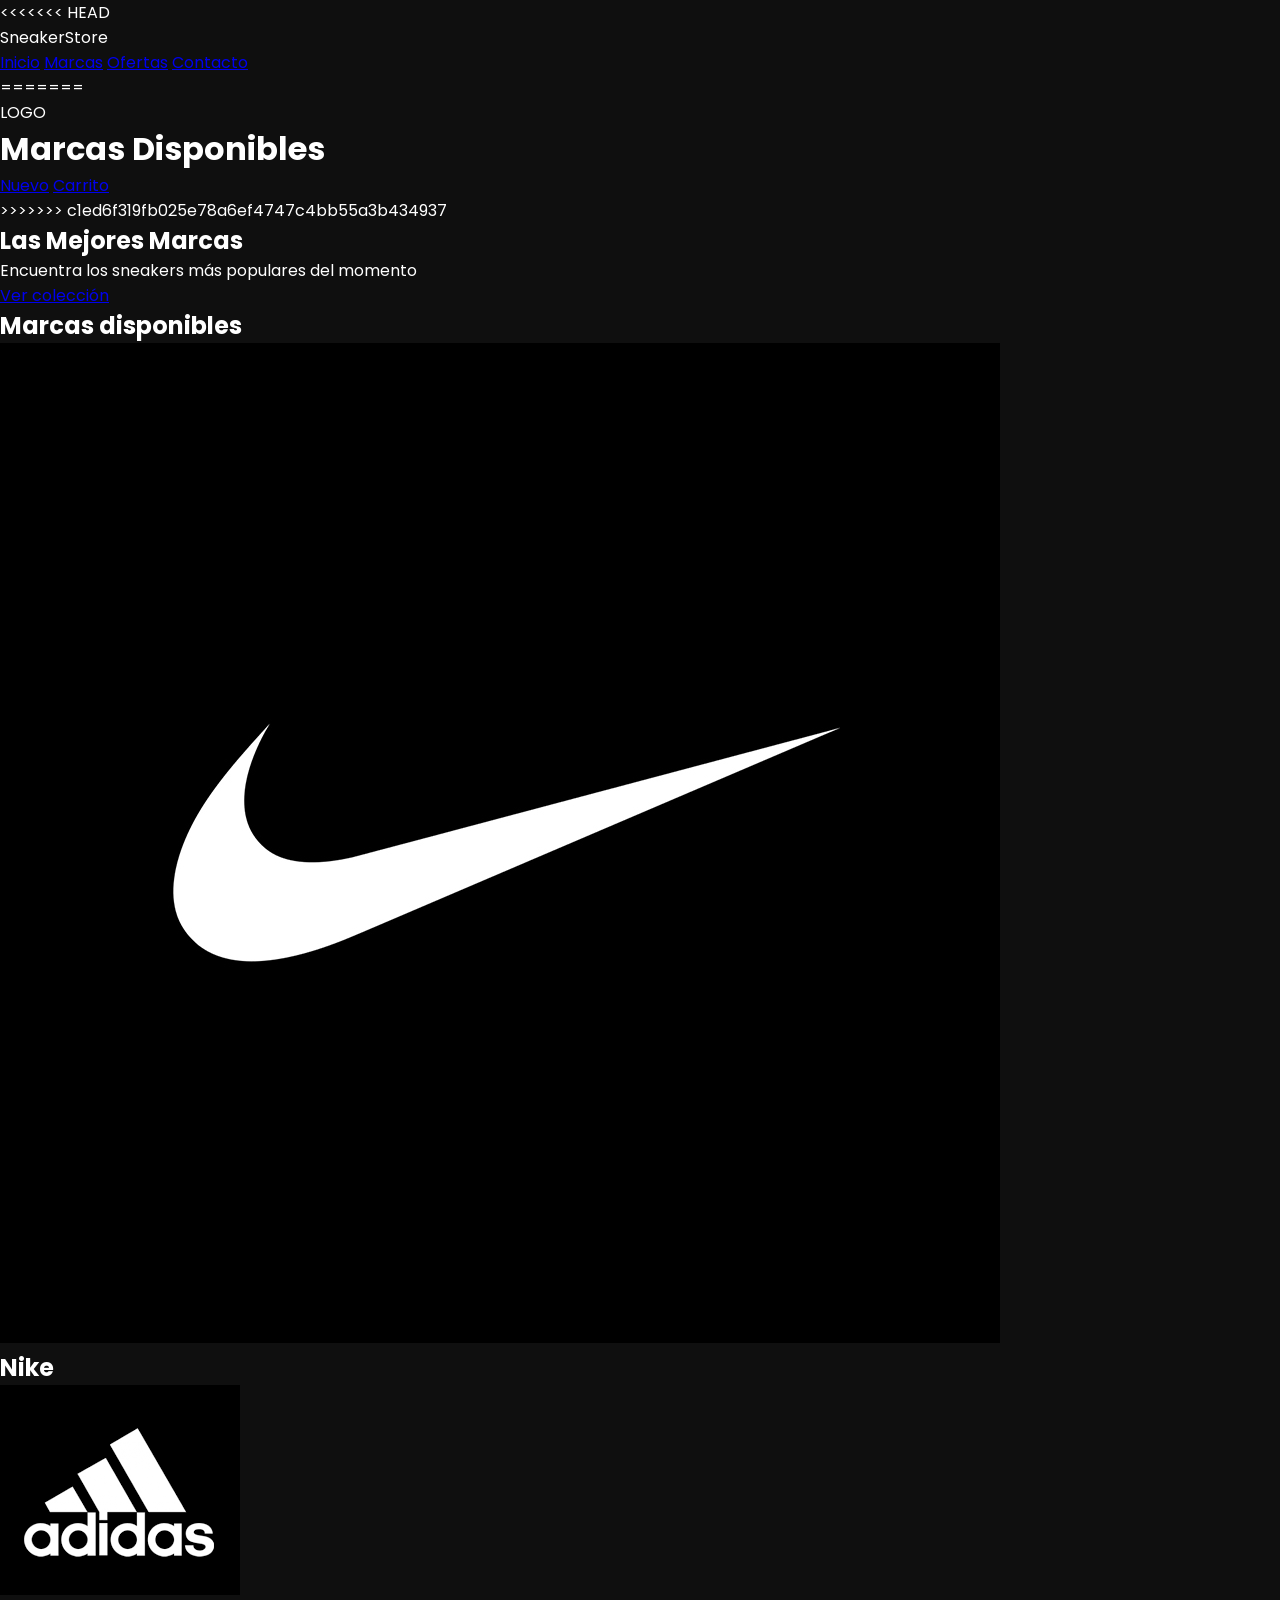
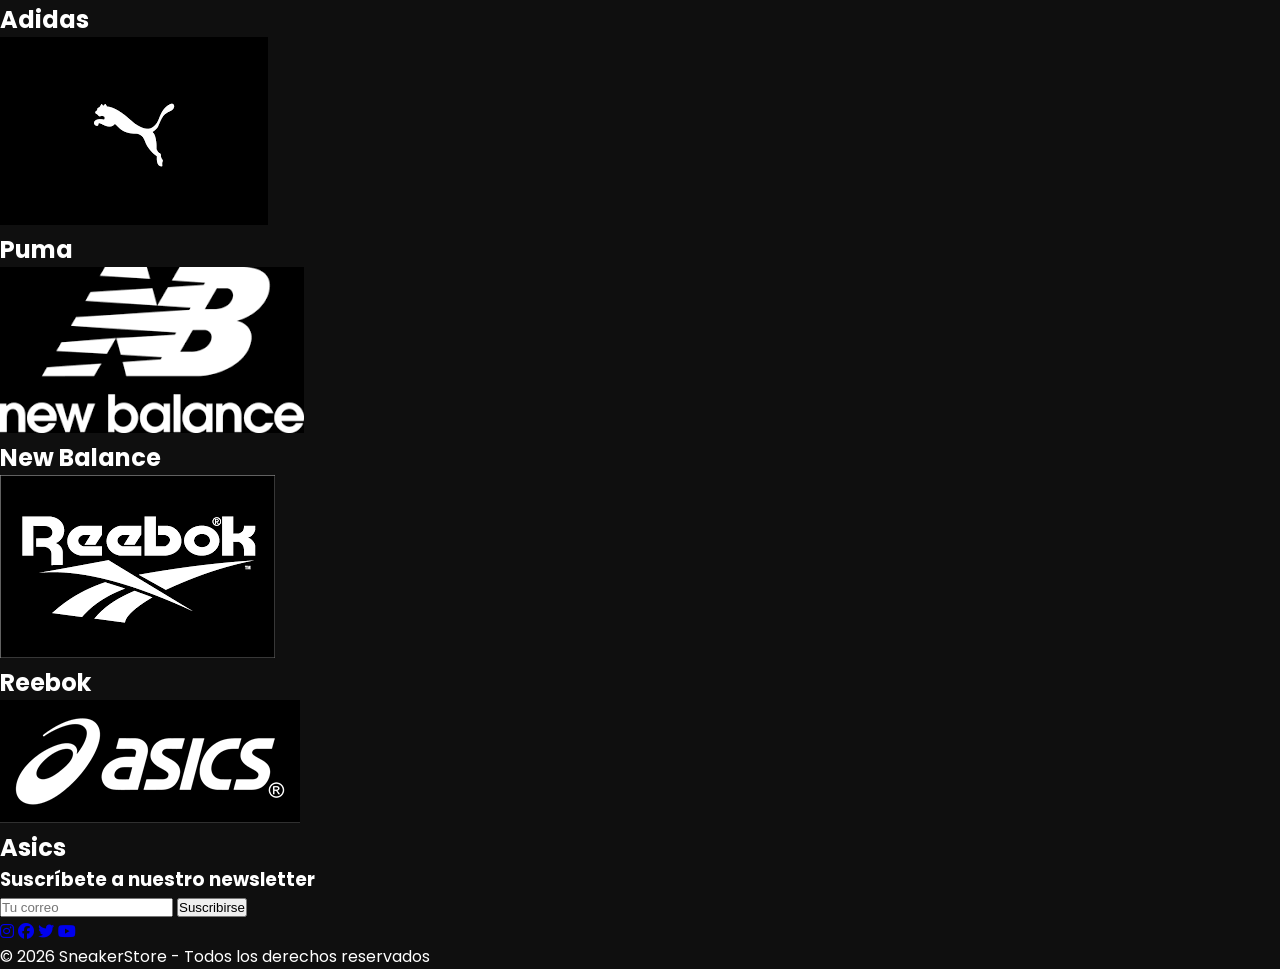
==== index.html @ 87a825e9 "feat: formulario agregado" ====
<!DOCTYPE html>
<html lang="es">
<head>
<meta charset="UTF-8">
<meta name="viewport" content="width=device-width, initial-scale=1.0">
<title>Tienda Sneakers</title>

<link href="https://fonts.googleapis.com/css2?family=Poppins:wght@300;500;700&display=swap" rel="stylesheet">

<!-- ICONOS -->
<link rel="stylesheet" href="https://cdnjs.cloudflare.com/ajax/libs/font-awesome/6.5.0/css/all.min.css">

<style>

*{
margin:0;
padding:0;
box-sizing:border-box;
}

body{
font-family:'Poppins',sans-serif;
background:#0f0f0f;
color:white;
}
<<<<<<< HEAD

/* NAVBAR */

header{
display:flex;
justify-content:space-between;
align-items:center;
padding:20px 50px;
background:#111;
border-bottom:1px solid #222;
=======
nav a{
    color:white;
    margin-left:15px;
    text-decoration:none;
}
header {
    text-align: center;
    padding: 2rem;
    background: #1a1a1a;
>>>>>>> c1ed6f319fb025e78a6ef4747c4bb55a3b434937
}

.logo{
font-size:24px;
font-weight:700;
color:#00c853;
}

nav a{
margin-left:30px;
text-decoration:none;
color:white;
font-weight:500;
transition:.3s;
}

nav a:hover{
color:#00c853;
}

/* HERO */

.hero{
height:400px;
display:flex;
flex-direction:column;
justify-content:center;
align-items:center;
text-align:center;
background:linear-gradient(rgba(0,0,0,.6),rgba(0,0,0,.6)),
url("img/banner.jpg");
background-size:cover;
background-position:center;
}

.hero h1{
font-size:48px;
margin-bottom:10px;
}

.hero p{
font-size:18px;
opacity:.8;
}

.btn{
margin-top:20px;
padding:12px 25px;
background:#00c853;
border:none;
border-radius:5px;
color:white;
font-weight:500;
cursor:pointer;
transition:.3s;
text-decoration:none;
}

.btn:hover{
background:#00a844;
}

<<<<<<< HEAD
/* TITULOS */

.section-title{
text-align:center;
margin:50px 0 20px 0;
font-size:30px;
}

/* SCROLL MARCAS */

.scroll-container{
overflow-x:auto;
white-space:nowrap;
padding:30px;
scroll-behavior:smooth;
}

.scroll-container::-webkit-scrollbar{
height:8px;
}

.scroll-container::-webkit-scrollbar-thumb{
background:#00c853;
border-radius:10px;
}

/* CARDS */

.marca-card{
display:inline-block;
background:#1a1a1a;
margin-right:20px;
border-radius:10px;
width:240px;
transition:.3s;
cursor:pointer;
}

.marca-card img{
width:100%;
height:160px;
object-fit:cover;
border-radius:10px 10px 0 0;
}

.marca-card h2{
padding:15px;
text-align:center;
}

.marca-card:hover{
transform:translateY(-5px);
box-shadow:0 10px 20px rgba(0,0,0,.6);
}

/* FOOTER */

footer{
margin-top:50px;
background:#111;
padding:40px 20px;
text-align:center;
}

/* NEWSLETTER */

.newsletter{
margin-bottom:25px;
}

.newsletter h3{
margin-bottom:10px;
}

.newsletter input{
padding:10px;
border:none;
border-radius:5px;
width:220px;
margin-right:10px;
}

.newsletter button{
padding:10px 15px;
border:none;
border-radius:5px;
background:#00c853;
color:white;
cursor:pointer;
}

/* REDES */

.redes{
margin-top:20px;
}

.redes a{
color:white;
margin:0 12px;
font-size:22px;
transition:.3s;
}

.redes a:hover{
color:#00c853;
}

/* COPYRIGHT */

.copy{
margin-top:20px;
font-size:14px;
color:#aaa;
}

=======
>>>>>>> c1ed6f319fb025e78a6ef4747c4bb55a3b434937
</style>
</head>

<body>

<<<<<<< HEAD
<header>

<div class="logo">SneakerStore</div>

<nav>
<a href="#">Inicio</a>
<a href="#">Marcas</a>
<a href="#">Ofertas</a>
<a href="#">Contacto</a>
</nav>

=======
<header class="menu">
    <div class="logo">LOGO</div>
    <h1>Marcas Disponibles</h1>

    <nav class="nav">
        <a href="bradley.html">Nuevo</a>
        <a href="carrito.html">Carrito</a>
    </nav>
>>>>>>> c1ed6f319fb025e78a6ef4747c4bb55a3b434937
</header>


<section class="hero">

<h1>Las Mejores Marcas</h1>
<p>Encuentra los sneakers más populares del momento</p>

<a href="bradley.html" class="btn">Ver colección</a>

</section>


<h2 class="section-title">Marcas disponibles</h2>

<section class="scroll-container">

<div class="marca-card">
<img src="img/nike.png">
<h2>Nike</h2>
</div>

<div class="marca-card">
<img src="img/adidas.png">
<h2>Adidas</h2>
</div>

<div class="marca-card">
<img src="img/puma.png">
<h2>Puma</h2>
</div>

<div class="marca-card">
<img src="img/newbalance.png">
<h2>New Balance</h2>
</div>

<div class="marca-card">
<img src="img/reebok.png">
<h2>Reebok</h2>
</div>

<div class="marca-card">
<img src="img/asics.png">
<h2>Asics</h2>
</div>

</section>


<footer>

<div class="newsletter">

<h3>Suscríbete a nuestro newsletter</h3>

<input type="email" placeholder="Tu correo">
<button>Suscribirse</button>

</div>

<div class="redes">

<a href="#"><i class="fab fa-instagram"></i></a>
<a href="#"><i class="fab fa-facebook"></i></a>
<a href="#"><i class="fab fa-twitter"></i></a>
<a href="#"><i class="fab fa-youtube"></i></a>

</div>

<p class="copy">
© 2026 SneakerStore - Todos los derechos reservados
</p>

</footer>

</body>
</html>
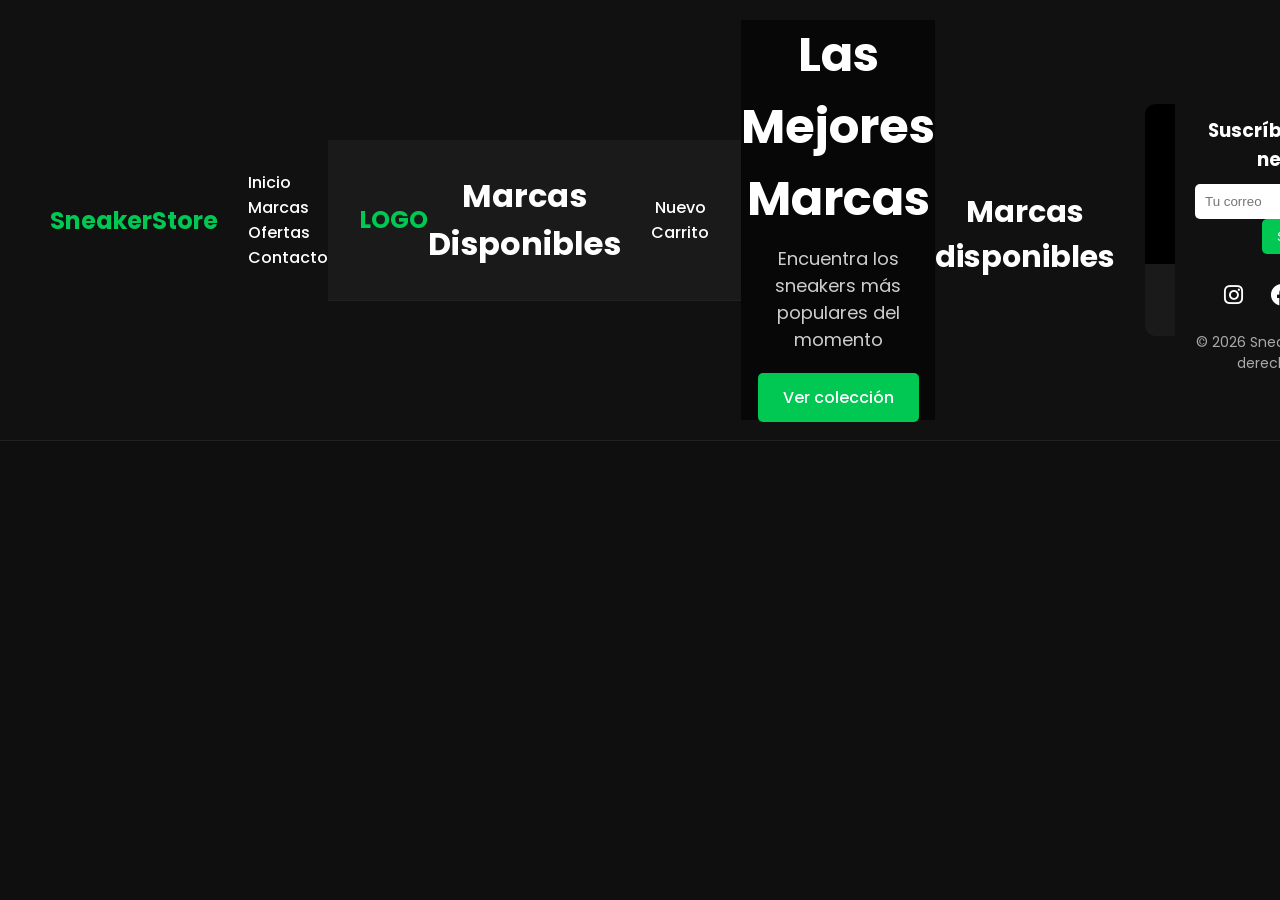
==== commit 0c66042a: "feat: problemas resueltos" ====
--- a/index.html
+++ b/index.html
@@ -23,7 +23,6 @@
 background:#0f0f0f;
 color:white;
 }
-<<<<<<< HEAD
 
 /* NAVBAR */
 
@@ -34,7 +33,7 @@
 padding:20px 50px;
 background:#111;
 border-bottom:1px solid #222;
-=======
+
 nav a{
     color:white;
     margin-left:15px;
@@ -44,7 +43,6 @@
     text-align: center;
     padding: 2rem;
     background: #1a1a1a;
->>>>>>> c1ed6f319fb025e78a6ef4747c4bb55a3b434937
 }
 
 .logo{
@@ -107,7 +105,6 @@
 background:#00a844;
 }
 
-<<<<<<< HEAD
 /* TITULOS */
 
 .section-title{
@@ -223,15 +220,11 @@
 font-size:14px;
 color:#aaa;
 }
-
-=======
->>>>>>> c1ed6f319fb025e78a6ef4747c4bb55a3b434937
 </style>
 </head>
 
 <body>
 
-<<<<<<< HEAD
 <header>
 
 <div class="logo">SneakerStore</div>
@@ -243,7 +236,7 @@
 <a href="#">Contacto</a>
 </nav>
 
-=======
+
 <header class="menu">
     <div class="logo">LOGO</div>
     <h1>Marcas Disponibles</h1>
@@ -252,7 +245,6 @@
         <a href="bradley.html">Nuevo</a>
         <a href="carrito.html">Carrito</a>
     </nav>
->>>>>>> c1ed6f319fb025e78a6ef4747c4bb55a3b434937
 </header>
 
 
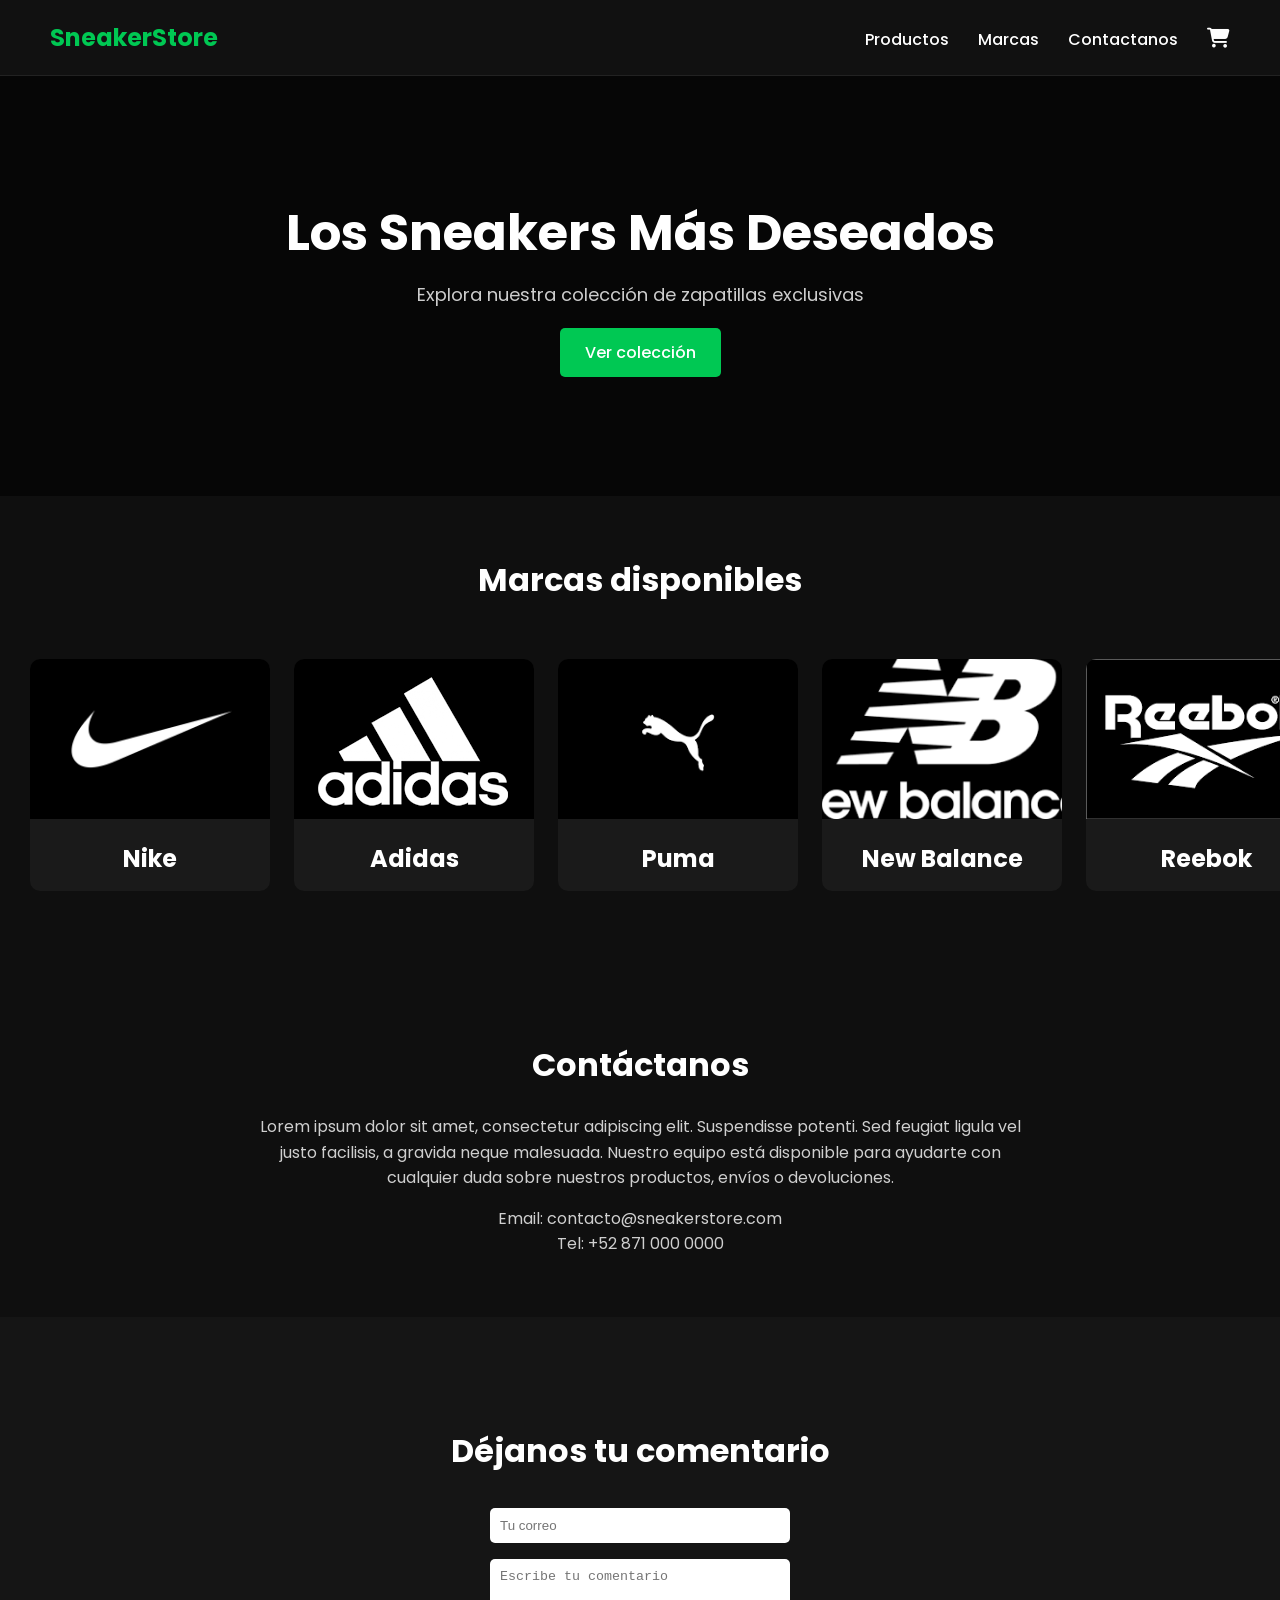
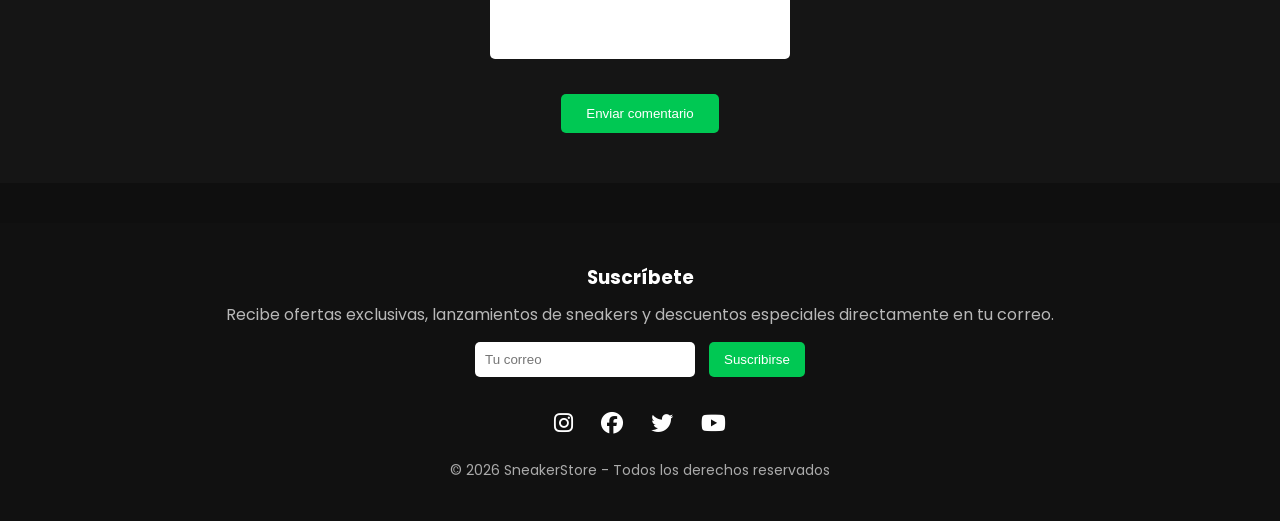
==== commit 88e2bc53: "Mejoras en el carrito, index y productos en el html, css y js" ====
--- a/index.html
+++ b/index.html
@@ -3,11 +3,10 @@
 <head>
 <meta charset="UTF-8">
 <meta name="viewport" content="width=device-width, initial-scale=1.0">
-<title>Tienda Sneakers</title>
+<title>SneakerStore</title>
 
 <link href="https://fonts.googleapis.com/css2?family=Poppins:wght@300;500;700&display=swap" rel="stylesheet">
 
-<!-- ICONOS -->
 <link rel="stylesheet" href="https://cdnjs.cloudflare.com/ajax/libs/font-awesome/6.5.0/css/all.min.css">
 
 <style>
@@ -33,16 +32,6 @@
 padding:20px 50px;
 background:#111;
 border-bottom:1px solid #222;
-
-nav a{
-    color:white;
-    margin-left:15px;
-    text-decoration:none;
-}
-header {
-    text-align: center;
-    padding: 2rem;
-    background: #1a1a1a;
 }
 
 .logo{
@@ -52,7 +41,7 @@
 }
 
 nav a{
-margin-left:30px;
+margin-left:25px;
 text-decoration:none;
 color:white;
 font-weight:500;
@@ -63,10 +52,14 @@
 color:#00c853;
 }
 
+.carrito{
+font-size:20px;
+}
+
 /* HERO */
 
 .hero{
-height:400px;
+height:420px;
 display:flex;
 flex-direction:column;
 justify-content:center;
@@ -79,7 +72,7 @@
 }
 
 .hero h1{
-font-size:48px;
+font-size:50px;
 margin-bottom:10px;
 }
 
@@ -109,29 +102,17 @@
 
 .section-title{
 text-align:center;
-margin:50px 0 20px 0;
-font-size:30px;
-}
-
-/* SCROLL MARCAS */
+margin:60px 0 25px 0;
+font-size:32px;
+}
+
+/* MARCAS */
 
 .scroll-container{
 overflow-x:auto;
 white-space:nowrap;
 padding:30px;
-scroll-behavior:smooth;
-}
-
-.scroll-container::-webkit-scrollbar{
-height:8px;
-}
-
-.scroll-container::-webkit-scrollbar-thumb{
-background:#00c853;
-border-radius:10px;
-}
-
-/* CARDS */
+}
 
 .marca-card{
 display:inline-block;
@@ -160,10 +141,51 @@
 box-shadow:0 10px 20px rgba(0,0,0,.6);
 }
 
+/* CONTACTO */
+
+.contacto{
+padding:60px;
+text-align:center;
+max-width:900px;
+margin:auto;
+}
+
+.contacto p{
+margin-top:15px;
+line-height:1.6;
+opacity:.8;
+}
+
+/* COMENTARIOS */
+
+.comentarios{
+padding:50px;
+background:#151515;
+text-align:center;
+}
+
+.form-comentario{
+margin-top:20px;
+}
+
+.form-comentario input,
+.form-comentario textarea{
+width:300px;
+padding:10px;
+margin:8px;
+border:none;
+border-radius:5px;
+}
+
+.form-comentario textarea{
+height:100px;
+resize:none;
+}
+
 /* FOOTER */
 
 footer{
-margin-top:50px;
+margin-top:40px;
 background:#111;
 padding:40px 20px;
 text-align:center;
@@ -172,11 +194,16 @@
 /* NEWSLETTER */
 
 .newsletter{
-margin-bottom:25px;
+margin-bottom:30px;
 }
 
 .newsletter h3{
 margin-bottom:10px;
+}
+
+.newsletter p{
+opacity:.7;
+margin-bottom:15px;
 }
 
 .newsletter input{
@@ -220,6 +247,7 @@
 font-size:14px;
 color:#aaa;
 }
+
 </style>
 </head>
 
@@ -230,35 +258,31 @@
 <div class="logo">SneakerStore</div>
 
 <nav>
-<a href="#">Inicio</a>
-<a href="#">Marcas</a>
-<a href="#">Ofertas</a>
-<a href="#">Contacto</a>
+
+<a href="bradley.html">Productos</a>
+<a href="#marcas">Marcas</a>
+<a href="#contacto">Contactanos</a>
+
+<a href="carrito.html" class="carrito">
+<i class="fa-solid fa-cart-shopping"></i>
+</a>
+
 </nav>
 
-
-<header class="menu">
-    <div class="logo">LOGO</div>
-    <h1>Marcas Disponibles</h1>
-
-    <nav class="nav">
-        <a href="bradley.html">Nuevo</a>
-        <a href="carrito.html">Carrito</a>
-    </nav>
 </header>
 
 
 <section class="hero">
 
-<h1>Las Mejores Marcas</h1>
-<p>Encuentra los sneakers más populares del momento</p>
+<h1>Los Sneakers Más Deseados</h1>
+<p>Explora nuestra colección de zapatillas exclusivas</p>
 
 <a href="bradley.html" class="btn">Ver colección</a>
 
 </section>
 
 
-<h2 class="section-title">Marcas disponibles</h2>
+<h2 id="marcas" class="section-title">Marcas disponibles</h2>
 
 <section class="scroll-container">
 
@@ -295,11 +319,56 @@
 </section>
 
 
+<section id="contacto" class="contacto">
+
+<h2 class="section-title">Contáctanos</h2>
+
+<p>
+Lorem ipsum dolor sit amet, consectetur adipiscing elit. 
+Suspendisse potenti. Sed feugiat ligula vel justo facilisis,
+a gravida neque malesuada. Nuestro equipo está disponible
+para ayudarte con cualquier duda sobre nuestros productos,
+envíos o devoluciones.
+</p>
+
+<p>
+Email: contacto@sneakerstore.com  
+<br>
+Tel: +52 871 000 0000
+</p>
+
+</section>
+
+
+<section class="comentarios">
+
+<h2 class="section-title">Déjanos tu comentario</h2>
+
+<form class="form-comentario">
+
+<input type="email" placeholder="Tu correo" required>
+<br>
+
+<textarea placeholder="Escribe tu comentario"></textarea>
+<br>
+
+<button class="btn">Enviar comentario</button>
+
+</form>
+
+</section>
+
+
 <footer>
 
 <div class="newsletter">
 
-<h3>Suscríbete a nuestro newsletter</h3>
+<h3>Suscríbete</h3>
+
+<p>
+Recibe ofertas exclusivas, lanzamientos de sneakers
+y descuentos especiales directamente en tu correo.
+</p>
 
 <input type="email" placeholder="Tu correo">
 <button>Suscribirse</button>
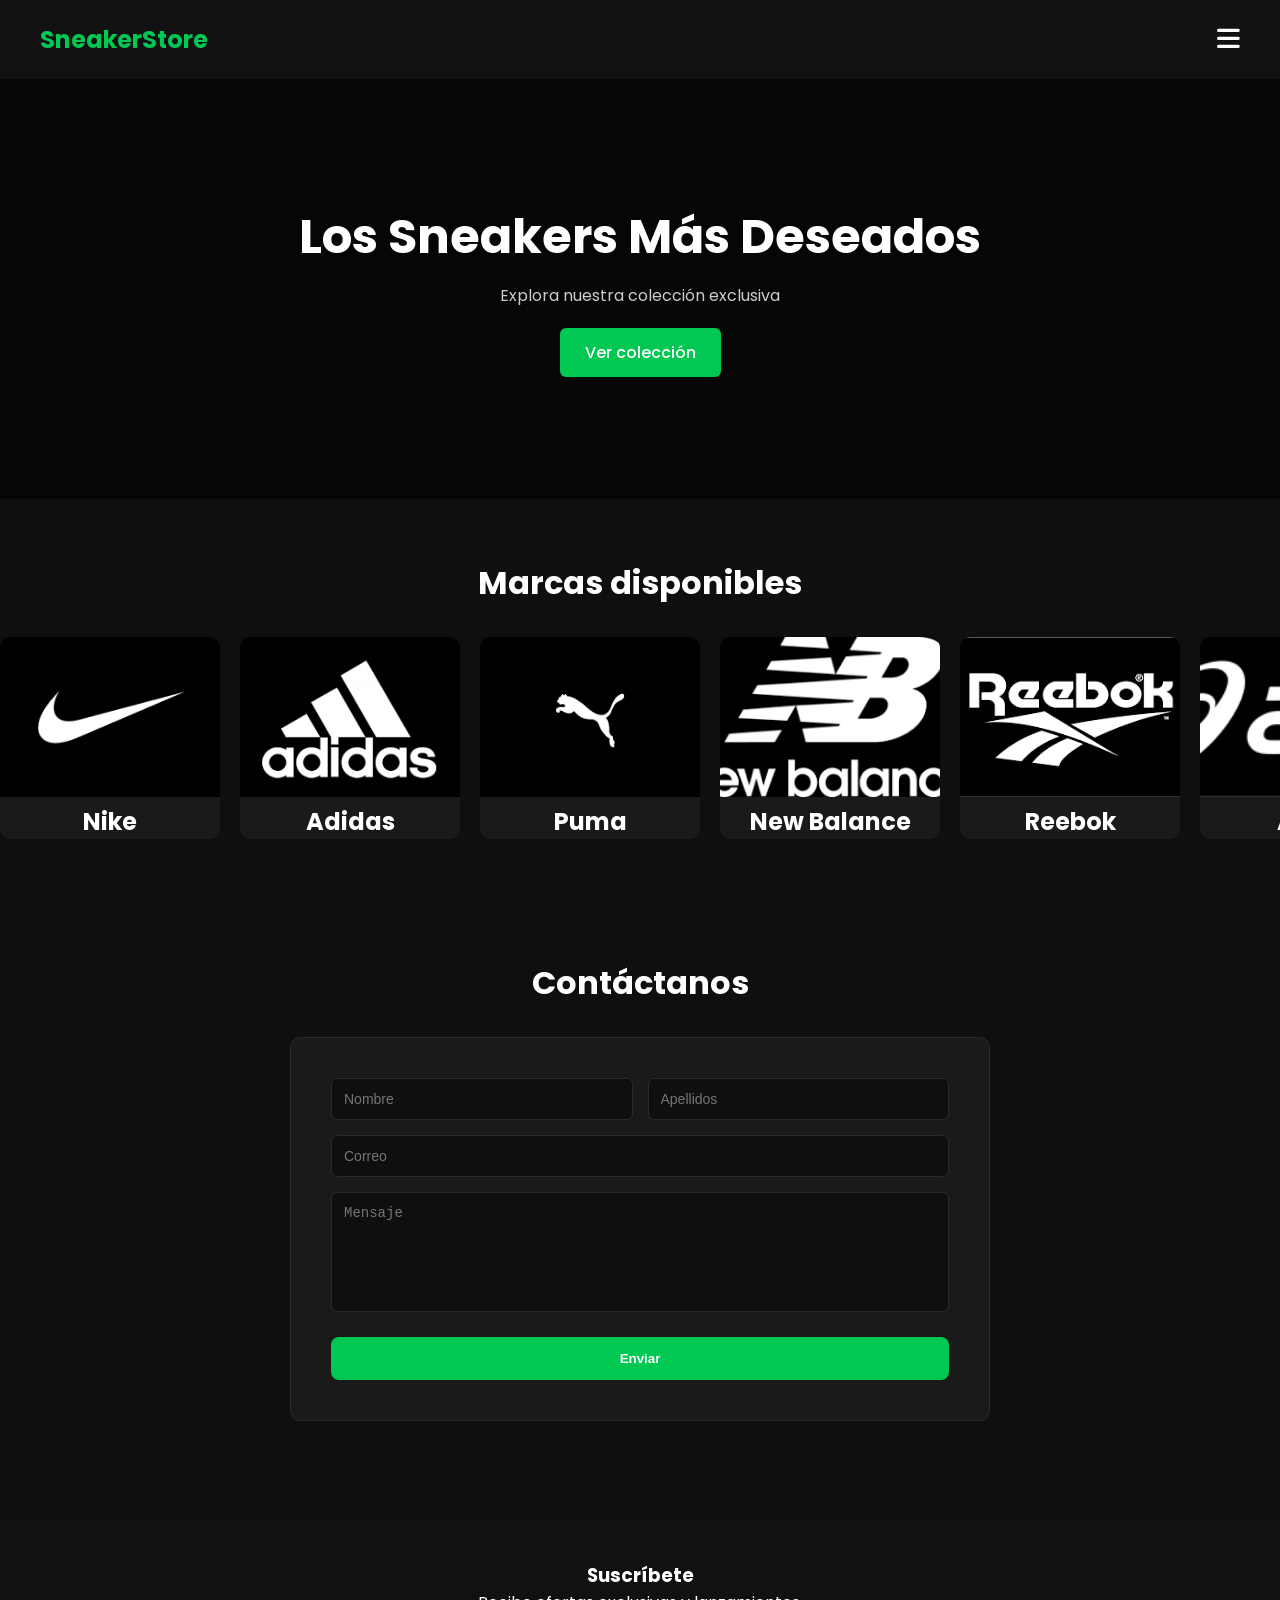
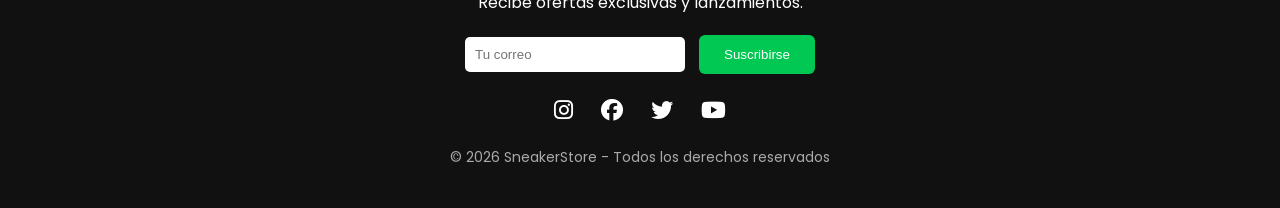
==== commit 78b1ff0c: "Cambios en index y productos (html,css y js)" ====
--- a/index.html
+++ b/index.html
@@ -1,8 +1,11 @@
 <!DOCTYPE html>
 <html lang="es">
+
 <head>
+
 <meta charset="UTF-8">
 <meta name="viewport" content="width=device-width, initial-scale=1.0">
+
 <title>SneakerStore</title>
 
 <link href="https://fonts.googleapis.com/css2?family=Poppins:wght@300;500;700&display=swap" rel="stylesheet">
@@ -23,15 +26,14 @@
 color:white;
 }
 
-/* NAVBAR */
+/* HEADER */
 
 header{
 display:flex;
 justify-content:space-between;
 align-items:center;
-padding:20px 50px;
+padding:20px 40px;
 background:#111;
-border-bottom:1px solid #222;
 }
 
 .logo{
@@ -40,20 +42,64 @@
 color:#00c853;
 }
 
+/* MENU HAMBURGUESA */
+
+.menu-btn{
+font-size:26px;
+cursor:pointer;
+}
+
+/* MENU LATERAL */
+
+nav{
+position:fixed;
+top:0;
+right:-250px;
+width:250px;
+height:100%;
+background:#111;
+padding-top:80px;
+display:flex;
+flex-direction:column;
+transition:.4s;
+z-index:999;
+}
+
+nav.active{
+right:0;
+}
+
 nav a{
-margin-left:25px;
+color:white;
 text-decoration:none;
-color:white;
-font-weight:500;
-transition:.3s;
+padding:15px 25px;
+border-bottom:1px solid #222;
+display:flex;
+align-items:center;
+gap:10px;
 }
 
 nav a:hover{
 color:#00c853;
 }
 
+/* CARRITO */
+
 .carrito{
-font-size:20px;
+display:flex;
+align-items:center;
+gap:8px;
+font-size:18px;
+}
+
+#contador{
+background:red;
+color:white;
+font-size:12px;
+padding:2px 6px;
+border-radius:10px;
+min-width:18px;
+text-align:center;
 }
 
 /* HERO */
@@ -65,19 +111,17 @@
 justify-content:center;
 align-items:center;
 text-align:center;
-background:linear-gradient(rgba(0,0,0,.6),rgba(0,0,0,.6)),
-url("img/banner.jpg");
+background:linear-gradient(rgba(0,0,0,.6),rgba(0,0,0,.6)), url("img/banner.jpg");
 background-size:cover;
 background-position:center;
 }
 
 .hero h1{
-font-size:50px;
+font-size:48px;
 margin-bottom:10px;
 }
 
 .hero p{
-font-size:18px;
 opacity:.8;
 }
 
@@ -86,42 +130,55 @@
 padding:12px 25px;
 background:#00c853;
 border:none;
-border-radius:5px;
+border-radius:6px;
 color:white;
 font-weight:500;
-cursor:pointer;
+text-decoration:none;
+}
+
+/* TITULOS */
+
+.section-title{
+text-align:center;
+margin:60px 0 30px 0;
+font-size:32px;
+}
+
+/* SLIDER MARCAS */
+
+.slider{
+width:100%;
+overflow:hidden;
+}
+
+.slides{
+display:flex;
+gap:20px;
+width:max-content;
+animation:scroll 25s linear infinite;
+}
+
+@keyframes scroll{
+
+0%{
+transform:translateX(0);
+}
+
+100%{
+transform:translateX(-50%);
+}
+
+}
+
+.marca-card{
+background:#1a1a1a;
+border-radius:10px;
+width:220px;
+flex-shrink:0;
+text-align:center;
+text-decoration:none;
+color:white;
 transition:.3s;
-text-decoration:none;
-}
-
-.btn:hover{
-background:#00a844;
-}
-
-/* TITULOS */
-
-.section-title{
-text-align:center;
-margin:60px 0 25px 0;
-font-size:32px;
-}
-
-/* MARCAS */
-
-.scroll-container{
-overflow-x:auto;
-white-space:nowrap;
-padding:30px;
-}
-
-.marca-card{
-display:inline-block;
-background:#1a1a1a;
-margin-right:20px;
-border-radius:10px;
-width:240px;
-transition:.3s;
-cursor:pointer;
 }
 
 .marca-card img{
@@ -131,55 +188,67 @@
 border-radius:10px 10px 0 0;
 }
 
-.marca-card h2{
-padding:15px;
-text-align:center;
-}
-
 .marca-card:hover{
-transform:translateY(-5px);
-box-shadow:0 10px 20px rgba(0,0,0,.6);
-}
-
-/* CONTACTO */
-
-.contacto{
-padding:60px;
-text-align:center;
-max-width:900px;
+transform:scale(1.05);
+}
+
+/* FORMULARIO */
+
+.comentarios{
+padding:60px 20px;
+text-align:center;
+}
+
+.form-contacto{
+max-width:700px;
 margin:auto;
-}
-
-.contacto p{
-margin-top:15px;
-line-height:1.6;
-opacity:.8;
-}
-
-/* COMENTARIOS */
-
-.comentarios{
-padding:50px;
-background:#151515;
-text-align:center;
-}
-
-.form-comentario{
-margin-top:20px;
-}
-
-.form-comentario input,
-.form-comentario textarea{
-width:300px;
-padding:10px;
-margin:8px;
+background:#1a1a1a;
+padding:40px;
+border-radius:10px;
+display:flex;
+flex-direction:column;
+gap:15px;
+border:1px solid #2a2a2a;
+}
+
+.fila{
+display:flex;
+gap:15px;
+}
+
+.fila input{
+flex:1;
+}
+
+.form-contacto input,
+.form-contacto textarea{
+padding:12px;
 border:none;
-border-radius:5px;
-}
-
-.form-comentario textarea{
-height:100px;
+border-radius:6px;
+font-size:14px;
+background:#0f0f0f;
+color:white;
+border:1px solid #2a2a2a;
+}
+
+.form-contacto textarea{
+height:120px;
 resize:none;
+}
+
+.btn-enviar{
+margin-top:10px;
+padding:14px;
+background:#00c853;
+border:none;
+border-radius:8px;
+color:white;
+font-weight:bold;
+cursor:pointer;
+}
+
+.btn-enviar:hover{
+background:#00a844;
 }
 
 /* FOOTER */
@@ -189,21 +258,6 @@
 background:#111;
 padding:40px 20px;
 text-align:center;
-}
-
-/* NEWSLETTER */
-
-.newsletter{
-margin-bottom:30px;
-}
-
-.newsletter h3{
-margin-bottom:10px;
-}
-
-.newsletter p{
-opacity:.7;
-margin-bottom:15px;
 }
 
 .newsletter input{
@@ -214,17 +268,6 @@
 margin-right:10px;
 }
 
-.newsletter button{
-padding:10px 15px;
-border:none;
-border-radius:5px;
-background:#00c853;
-color:white;
-cursor:pointer;
-}
-
-/* REDES */
-
 .redes{
 margin-top:20px;
 }
@@ -233,14 +276,7 @@
 color:white;
 margin:0 12px;
 font-size:22px;
-transition:.3s;
-}
-
-.redes a:hover{
-color:#00c853;
-}
-
-/* COPYRIGHT */
+}
 
 .copy{
 margin-top:20px;
@@ -249,6 +285,7 @@
 }
 
 </style>
+
 </head>
 
 <body>
@@ -257,121 +294,123 @@
 
 <div class="logo">SneakerStore</div>
 
-<nav>
-
-<a href="bradley.html">Productos</a>
+<div class="menu-btn" id="menu-btn">
+<i class="fa-solid fa-bars"></i>
+</div>
+
+</header>
+
+<nav id="nav">
+
+<a href="productos.html">Productos</a>
 <a href="#marcas">Marcas</a>
-<a href="#contacto">Contactanos</a>
+<a href="#contacto">Contáctanos</a>
 
 <a href="carrito.html" class="carrito">
 <i class="fa-solid fa-cart-shopping"></i>
+<span id="contador">0</span>
 </a>
 
 </nav>
 
-</header>
-
 
 <section class="hero">
 
 <h1>Los Sneakers Más Deseados</h1>
-<p>Explora nuestra colección de zapatillas exclusivas</p>
-
-<a href="bradley.html" class="btn">Ver colección</a>
+<p>Explora nuestra colección exclusiva</p>
+
+<a href="productos.html" class="btn">Ver colección</a>
 
 </section>
 
 
 <h2 id="marcas" class="section-title">Marcas disponibles</h2>
 
-<section class="scroll-container">
-
-<div class="marca-card">
+<div class="slider">
+
+<div class="slides">
+
+<a href="productos.html#nike" class="marca-card">
 <img src="img/nike.png">
 <h2>Nike</h2>
-</div>
-
-<div class="marca-card">
+</a>
+
+<a href="productos.html#adidas" class="marca-card">
 <img src="img/adidas.png">
 <h2>Adidas</h2>
-</div>
-
-<div class="marca-card">
+</a>
+
+<a href="productos.html#puma" class="marca-card">
 <img src="img/puma.png">
 <h2>Puma</h2>
-</div>
-
-<div class="marca-card">
+</a>
+
+<a href="productos.html#newbalance" class="marca-card">
 <img src="img/newbalance.png">
 <h2>New Balance</h2>
-</div>
-
-<div class="marca-card">
+</a>
+
+<a href="productos.html#reebok" class="marca-card">
 <img src="img/reebok.png">
 <h2>Reebok</h2>
-</div>
-
-<div class="marca-card">
+</a>
+
+<a href="productos.html#asics" class="marca-card">
 <img src="img/asics.png">
 <h2>Asics</h2>
-</div>
+</a>
+
+<!-- duplicadas para loop -->
+
+<a href="productos.html#nike" class="marca-card">
+<img src="img/nike.png">
+<h2>Nike</h2>
+</a>
+
+<a href="productos.html#adidas" class="marca-card">
+<img src="img/adidas.png">
+<h2>Adidas</h2>
+</a>
+
+</div>
+
+</div>
+
+
+<section id="contacto" class="comentarios">
+
+<h2 class="section-title">Contáctanos</h2>
+
+<form class="form-contacto">
+
+<div class="fila">
+
+<input type="text" placeholder="Nombre" required>
+<input type="text" placeholder="Apellidos" required>
+
+</div>
+
+<input type="email" placeholder="Correo" required>
+
+<textarea placeholder="Mensaje"></textarea>
+
+<button class="btn-enviar">Enviar</button>
+
+</form>
 
 </section>
 
 
-<section id="contacto" class="contacto">
-
-<h2 class="section-title">Contáctanos</h2>
-
-<p>
-Lorem ipsum dolor sit amet, consectetur adipiscing elit. 
-Suspendisse potenti. Sed feugiat ligula vel justo facilisis,
-a gravida neque malesuada. Nuestro equipo está disponible
-para ayudarte con cualquier duda sobre nuestros productos,
-envíos o devoluciones.
-</p>
-
-<p>
-Email: contacto@sneakerstore.com  
-<br>
-Tel: +52 871 000 0000
-</p>
-
-</section>
-
-
-<section class="comentarios">
-
-<h2 class="section-title">Déjanos tu comentario</h2>
-
-<form class="form-comentario">
-
-<input type="email" placeholder="Tu correo" required>
-<br>
-
-<textarea placeholder="Escribe tu comentario"></textarea>
-<br>
-
-<button class="btn">Enviar comentario</button>
-
-</form>
-
-</section>
-
-
 <footer>
 
 <div class="newsletter">
 
 <h3>Suscríbete</h3>
 
-<p>
-Recibe ofertas exclusivas, lanzamientos de sneakers
-y descuentos especiales directamente en tu correo.
-</p>
+<p>Recibe ofertas exclusivas y lanzamientos.</p>
 
 <input type="email" placeholder="Tu correo">
-<button>Suscribirse</button>
+<button class="btn">Suscribirse</button>
 
 </div>
 
@@ -390,5 +429,24 @@
 
 </footer>
 
+
+<script>
+
+const menuBtn = document.getElementById("menu-btn");
+const nav = document.getElementById("nav");
+
+menuBtn.onclick = function(){
+nav.classList.toggle("active");
+}
+
+function actualizarContador(){
+let carrito = JSON.parse(localStorage.getItem("carrito")) || [];
+document.getElementById("contador").textContent = carrito.length;
+}
+
+actualizarContador();
+
+</script>
+
 </body>
 </html>
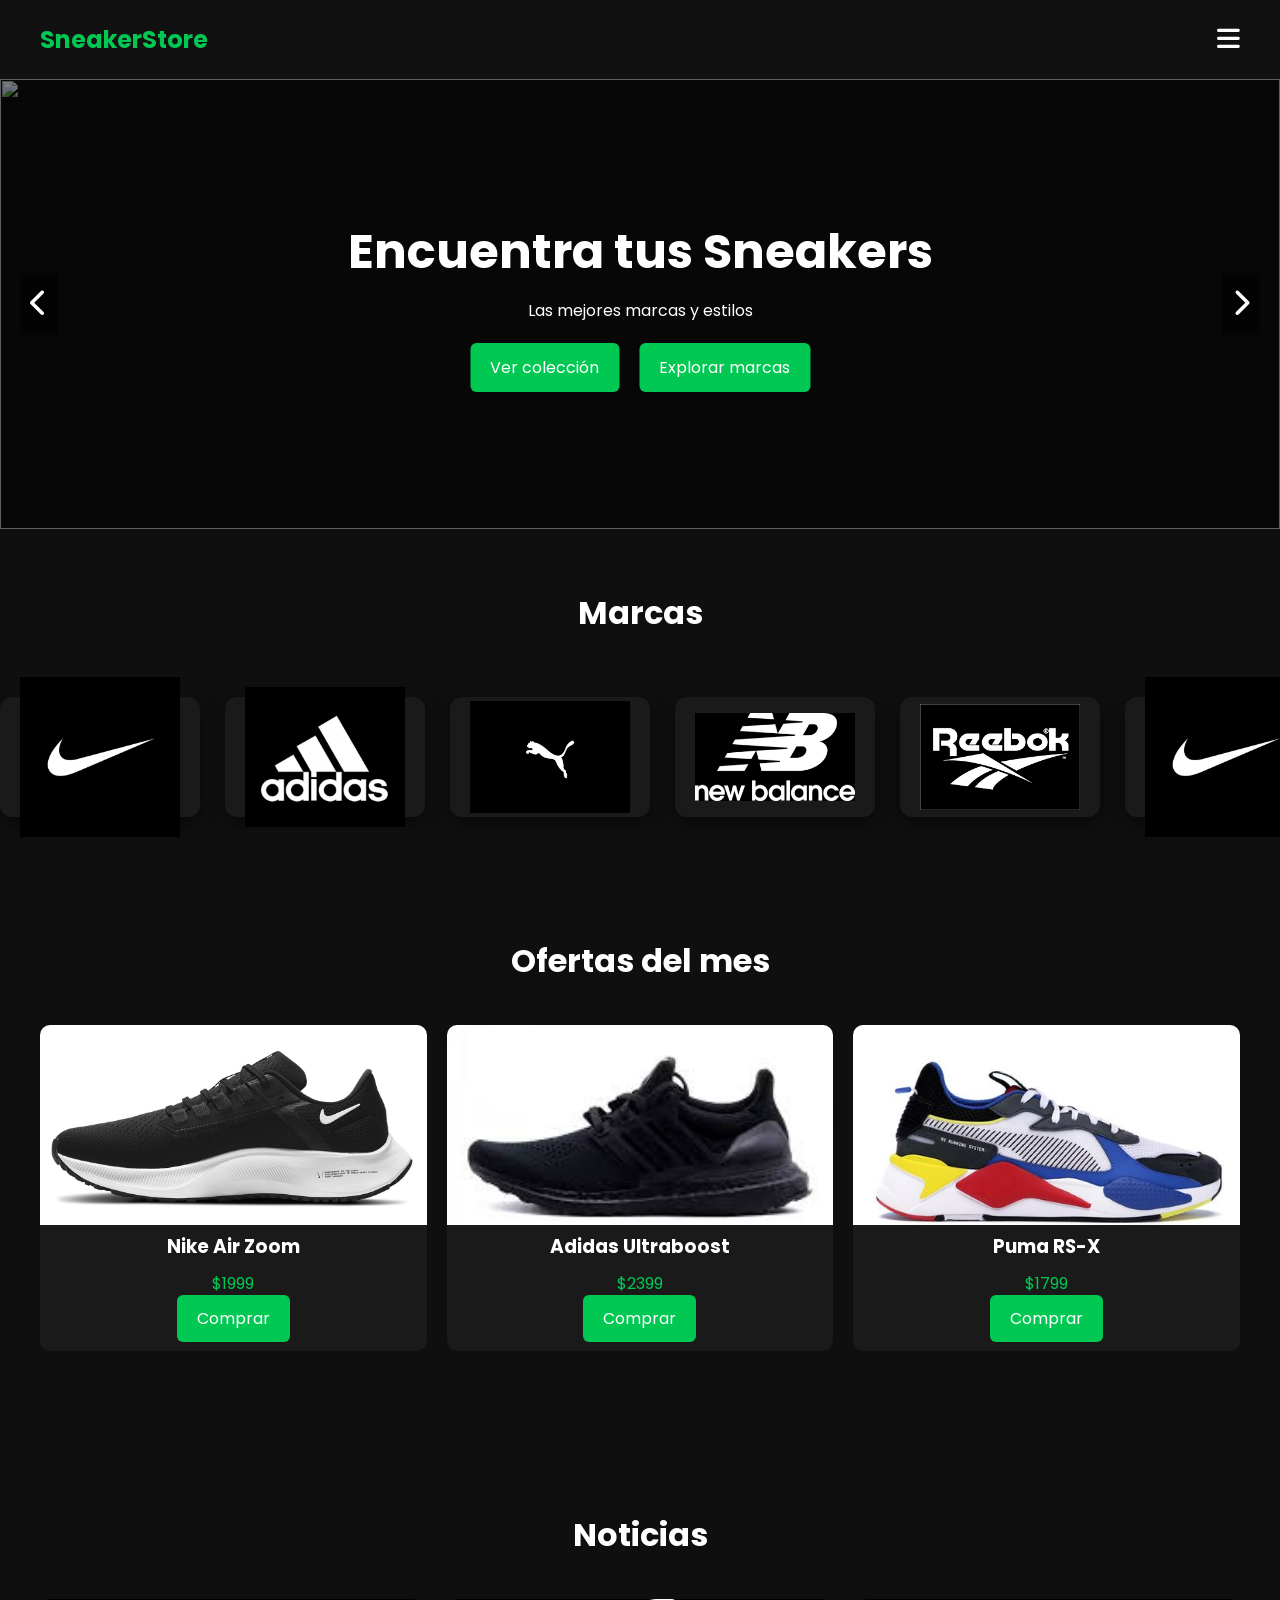
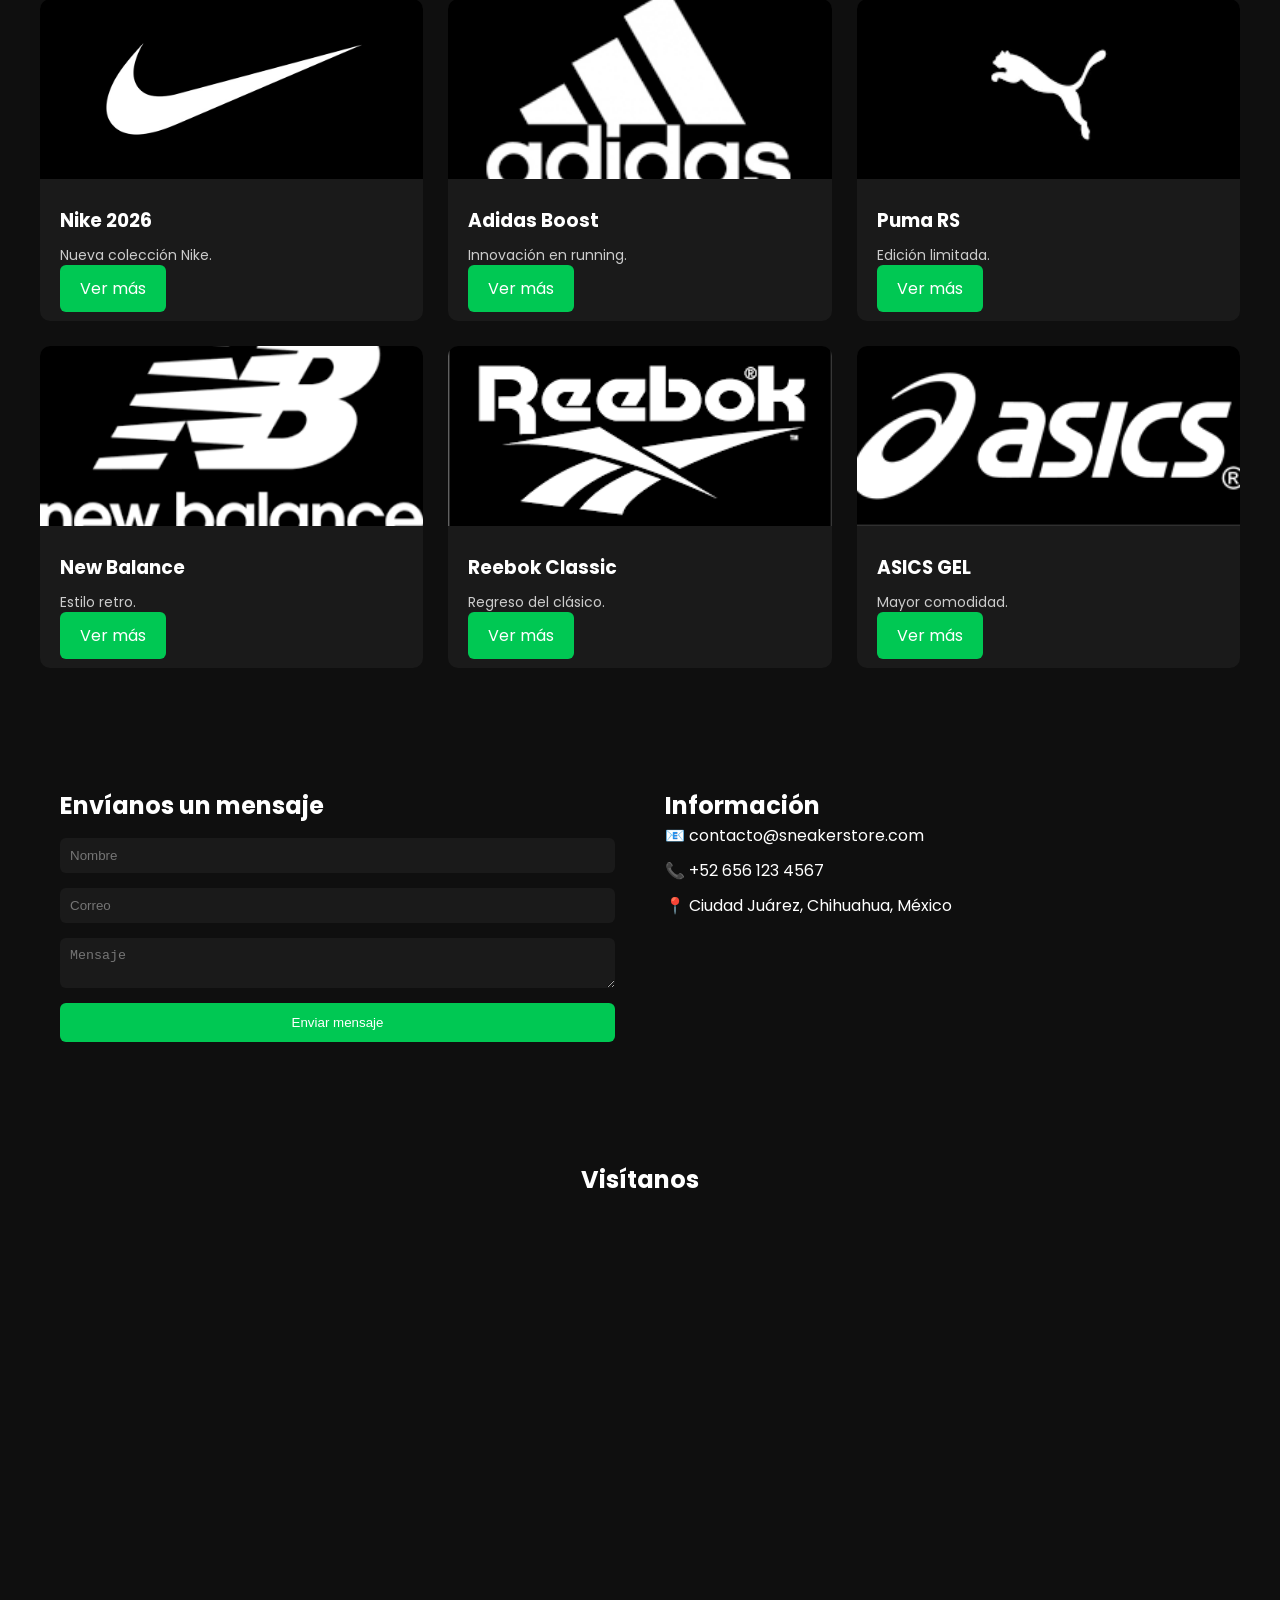
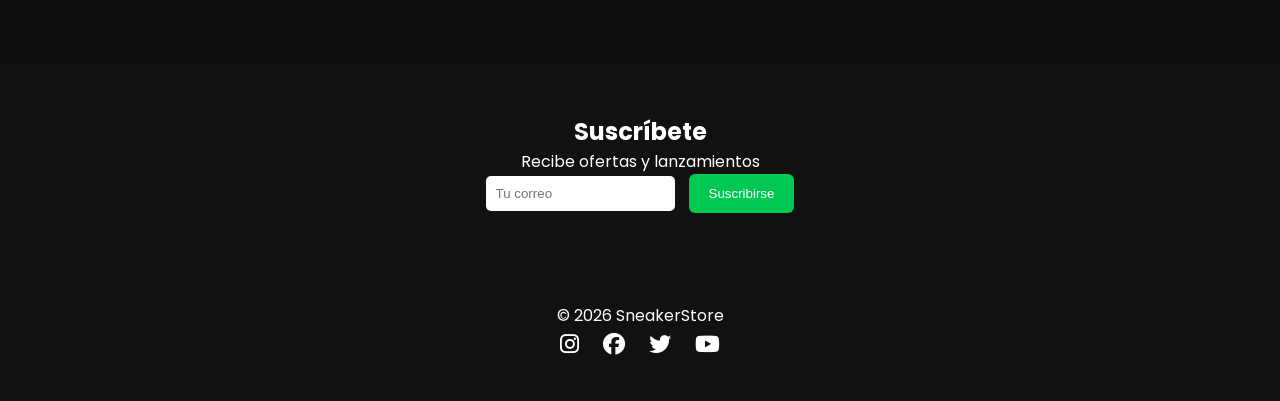
==== commit 315ccf5d: "Cambio masivo en index, carrito y productos(html,css y js)" ====
--- a/index.html
+++ b/index.html
@@ -8,9 +8,11 @@
 
 <title>SneakerStore</title>
 
+<link rel="icon" href="img/sneaker.png">
+
+<link rel="stylesheet" href="https://cdnjs.cloudflare.com/ajax/libs/font-awesome/6.5.0/css/all.min.css">
+
 <link href="https://fonts.googleapis.com/css2?family=Poppins:wght@300;500;700&display=swap" rel="stylesheet">
-
-<link rel="stylesheet" href="https://cdnjs.cloudflare.com/ajax/libs/font-awesome/6.5.0/css/all.min.css">
 
 <style>
 
@@ -24,6 +26,7 @@
 font-family:'Poppins',sans-serif;
 background:#0f0f0f;
 color:white;
+scroll-behavior:smooth;
 }
 
 /* HEADER */
@@ -34,6 +37,9 @@
 align-items:center;
 padding:20px 40px;
 background:#111;
+position:sticky;
+top:0;
+z-index:999;
 }
 
 .logo{
@@ -42,31 +48,37 @@
 color:#00c853;
 }
 
-/* MENU HAMBURGUESA */
-
 .menu-btn{
 font-size:26px;
 cursor:pointer;
 }
 
-/* MENU LATERAL */
+/* MENU */
 
 nav{
 position:fixed;
 top:0;
-right:-250px;
-width:250px;
+right:-260px;
+width:260px;
 height:100%;
 background:#111;
-padding-top:80px;
 display:flex;
 flex-direction:column;
-transition:.4s;
-z-index:999;
+padding-top:80px;
+transition:.3s;
+z-index:1000;
 }
 
 nav.active{
 right:0;
+}
+
+.close-btn{
+position:absolute;
+top:20px;
+right:20px;
+font-size:22px;
+cursor:pointer;
 }
 
 nav a{
@@ -74,189 +86,276 @@
 text-decoration:none;
 padding:15px 25px;
 border-bottom:1px solid #222;
-display:flex;
-align-items:center;
-gap:10px;
 }
 
 nav a:hover{
 color:#00c853;
 }
-
-/* CARRITO */
 
 .carrito{
 display:flex;
 align-items:center;
 gap:8px;
-font-size:18px;
 }
 
 #contador{
 background:red;
-color:white;
+padding:3px 7px;
+border-radius:10px;
 font-size:12px;
-padding:2px 6px;
-border-radius:10px;
-min-width:18px;
+}
+
+/* HERO */
+
+.hero{
+position:relative;
+height:450px;
+overflow:hidden;
+}
+
+.slide{
+display:none;
+height:100%;
+position:relative;
+}
+
+.slide img{
+width:100%;
+height:100%;
+object-fit:cover;
+}
+
+.slide.active{
+display:block;
+}
+
+.overlay{
+position:absolute;
+top:0;
+left:0;
+width:100%;
+height:100%;
+background:rgba(0,0,0,0.5);
+}
+
+.hero-text{
+position:absolute;
+top:50%;
+left:50%;
+transform:translate(-50%,-50%);
 text-align:center;
-}
-
-/* HERO */
-
-.hero{
-height:420px;
-display:flex;
-flex-direction:column;
-justify-content:center;
-align-items:center;
-text-align:center;
-background:linear-gradient(rgba(0,0,0,.6),rgba(0,0,0,.6)), url("img/banner.jpg");
-background-size:cover;
-background-position:center;
-}
-
-.hero h1{
+z-index:2;
+}
+
+.hero-text h1{
 font-size:48px;
 margin-bottom:10px;
 }
 
-.hero p{
-opacity:.8;
+.hero-text p{
+margin-bottom:20px;
+}
+
+.hero-buttons{
+display:flex;
+gap:20px;
+justify-content:center;
 }
 
 .btn{
-margin-top:20px;
-padding:12px 25px;
 background:#00c853;
+padding:12px 20px;
 border:none;
 border-radius:6px;
 color:white;
-font-weight:500;
 text-decoration:none;
-}
-
-/* TITULOS */
+cursor:pointer;
+transition:.3s;
+}
+
+.btn:hover{
+background:#00a944;
+}
+
+.arrow{
+position:absolute;
+top:50%;
+transform:translateY(-50%);
+font-size:28px;
+background:#0008;
+padding:10px;
+cursor:pointer;
+z-index:2;
+}
+
+.left{left:20px;}
+.right{right:20px;}
+
+/* MARCAS */
 
 .section-title{
 text-align:center;
-margin:60px 0 30px 0;
+margin-top:60px;
 font-size:32px;
 }
 
-/* SLIDER MARCAS */
-
-.slider{
-width:100%;
+.slider-marcas{
 overflow:hidden;
-}
-
-.slides{
+padding:60px 0;
+}
+
+.track-marcas{
 display:flex;
-gap:20px;
+gap:25px;
 width:max-content;
-animation:scroll 25s linear infinite;
+animation:scroll 20s linear infinite;
 }
 
 @keyframes scroll{
-
-0%{
-transform:translateX(0);
-}
-
-100%{
-transform:translateX(-50%);
-}
-
+0%{transform:translateX(0);}
+100%{transform:translateX(-50%);}
 }
 
 .marca-card{
 background:#1a1a1a;
+border-radius:12px;
+width:200px;
+height:120px;
+display:flex;
+align-items:center;
+justify-content:center;
+box-shadow:0 5px 15px rgba(0,0,0,0.5);
+}
+
+.marca-card img{
+width:80%;
+}
+
+/* PRODUCTOS */
+
+.productos{
+display:grid;
+grid-template-columns:repeat(auto-fit,minmax(220px,1fr));
+gap:20px;
+padding:40px;
+}
+
+.producto{
+background:#1a1a1a;
 border-radius:10px;
-width:220px;
-flex-shrink:0;
+overflow:hidden;
 text-align:center;
-text-decoration:none;
-color:white;
+padding-bottom:20px;
 transition:.3s;
 }
 
-.marca-card img{
+.producto:hover{
+transform:translateY(-6px);
+}
+
+.producto img{
 width:100%;
-height:160px;
+height:200px;
 object-fit:cover;
-border-radius:10px 10px 0 0;
-}
-
-.marca-card:hover{
-transform:scale(1.05);
-}
-
-/* FORMULARIO */
-
-.comentarios{
-padding:60px 20px;
-text-align:center;
+}
+
+.precio{
+color:#00c853;
+margin:10px 0;
+}
+
+/* NOTICIAS */
+
+.noticias{
+padding:60px 40px;
+}
+
+.grid-noticias{
+display:grid;
+grid-template-columns:repeat(3,1fr);
+gap:25px;
+margin-top:40px;
+}
+
+.noticia{
+background:#1a1a1a;
+border-radius:10px;
+overflow:hidden;
+transition:.3s;
+}
+
+.noticia:hover{
+transform:translateY(-8px);
+}
+
+.noticia img{
+width:100%;
+height:180px;
+object-fit:cover;
+}
+
+.noticia-content{
+padding:20px;
+}
+
+.noticia-content p{
+font-size:14px;
+color:#ccc;
+margin:10px 0;
+}
+
+/* CONTACTO */
+
+.contacto{
+display:flex;
+gap:50px;
+padding:60px;
+flex-wrap:wrap;
 }
 
 .form-contacto{
-max-width:700px;
-margin:auto;
-background:#1a1a1a;
-padding:40px;
-border-radius:10px;
+flex:1;
 display:flex;
 flex-direction:column;
 gap:15px;
-border:1px solid #2a2a2a;
-}
-
-.fila{
-display:flex;
-gap:15px;
-}
-
-.fila input{
-flex:1;
 }
 
 .form-contacto input,
 .form-contacto textarea{
-padding:12px;
+padding:10px;
 border:none;
 border-radius:6px;
-font-size:14px;
-background:#0f0f0f;
+background:#1a1a1a;
 color:white;
-border:1px solid #2a2a2a;
-}
-
-.form-contacto textarea{
-height:120px;
-resize:none;
-}
-
-.btn-enviar{
-margin-top:10px;
-padding:14px;
-background:#00c853;
-border:none;
-border-radius:8px;
-color:white;
-font-weight:bold;
-cursor:pointer;
-}
-
-.btn-enviar:hover{
-background:#00a844;
-}
-
-/* FOOTER */
-
-footer{
-margin-top:40px;
+}
+
+.info-contacto{
+flex:1;
+}
+
+.info-contacto p{
+margin-bottom:10px;
+}
+
+/* MAPA */
+
+.mapa{
+padding:60px;
+text-align:center;
+}
+
+.mapa iframe{
+width:100%;
+height:400px;
+border:0;
+border-radius:10px;
+}
+
+/* NEWSLETTER */
+
+.newsletter{
 background:#111;
-padding:40px 20px;
+padding:50px;
 text-align:center;
 }
 
@@ -264,24 +363,34 @@
 padding:10px;
 border:none;
 border-radius:5px;
-width:220px;
 margin-right:10px;
 }
 
-.redes{
-margin-top:20px;
+/* FOOTER */
+
+footer{
+background:#111;
+padding:40px;
+text-align:center;
 }
 
 .redes a{
 color:white;
-margin:0 12px;
 font-size:22px;
-}
-
-.copy{
-margin-top:20px;
-font-size:14px;
-color:#aaa;
+margin:0 10px;
+}
+
+/* ANIMACIONES */
+
+.animar{
+opacity:0;
+transform:translateY(40px);
+transition:all .6s ease;
+}
+
+.animar.visible{
+opacity:1;
+transform:translateY(0);
 }
 
 </style>
@@ -294,17 +403,24 @@
 
 <div class="logo">SneakerStore</div>
 
-<div class="menu-btn" id="menu-btn">
+<div class="menu-btn" id="menuBtn">
 <i class="fa-solid fa-bars"></i>
 </div>
 
 </header>
 
-<nav id="nav">
+<nav id="menu">
+
+<div class="close-btn" id="closeBtn">
+<i class="fa-solid fa-xmark"></i>
+</div>
 
 <a href="productos.html">Productos</a>
 <a href="#marcas">Marcas</a>
+<a href="#ofertas">Ofertas</a>
+<a href="#noticias">Noticias</a>
 <a href="#contacto">Contáctanos</a>
+<a href="#mapa">Ubicación</a>
 
 <a href="carrito.html" class="carrito">
 <i class="fa-solid fa-cart-shopping"></i>
@@ -313,106 +429,206 @@
 
 </nav>
 
-
+<!-- HERO -->
 <section class="hero">
 
-<h1>Los Sneakers Más Deseados</h1>
-<p>Explora nuestra colección exclusiva</p>
-
+<div class="slide active">
+<img src="img/banner1.jpg">
+<div class="overlay"></div>
+</div>
+
+<div class="slide">
+<img src="img/banner2.jpg">
+<div class="overlay"></div>
+</div>
+
+<div class="slide">
+<img src="img/banner3.jpg">
+<div class="overlay"></div>
+</div>
+
+<div class="hero-text">
+<h1>Encuentra tus Sneakers</h1>
+<p>Las mejores marcas y estilos</p>
+
+<div class="hero-buttons">
 <a href="productos.html" class="btn">Ver colección</a>
+<a href="#marcas" class="btn">Explorar marcas</a>
+</div>
+
+</div>
+
+<div class="arrow left" onclick="prevSlide()">
+<i class="fa-solid fa-chevron-left"></i>
+</div>
+
+<div class="arrow right" onclick="nextSlide()">
+<i class="fa-solid fa-chevron-right"></i>
+</div>
 
 </section>
 
-
-<h2 id="marcas" class="section-title">Marcas disponibles</h2>
-
-<div class="slider">
-
-<div class="slides">
-
-<a href="productos.html#nike" class="marca-card">
+<h2 id="marcas" class="section-title animar">Marcas</h2>
+
+<div class="slider-marcas animar">
+
+<div class="track-marcas">
+
+<a href="productos.html#nike" class="marca-card"><img src="img/nike.png"></a>
+<a href="productos.html#adidas" class="marca-card"><img src="img/adidas.png"></a>
+<a href="productos.html#puma" class="marca-card"><img src="img/puma.png"></a>
+<a href="productos.html#newbalance" class="marca-card"><img src="img/newbalance.png"></a>
+<a href="productos.html#reebok" class="marca-card"><img src="img/reebok.png"></a>
+
+<a href="productos.html#nike" class="marca-card"><img src="img/nike.png"></a>
+<a href="productos.html#adidas" class="marca-card"><img src="img/adidas.png"></a>
+<a href="productos.html#puma" class="marca-card"><img src="img/puma.png"></a>
+<a href="productos.html#newbalance" class="marca-card"><img src="img/newbalance.png"></a>
+<a href="productos.html#reebok" class="marca-card"><img src="img/reebok.png"></a>
+
+</div>
+
+</div>
+
+<h2 id="ofertas" class="section-title animar">Ofertas del mes</h2>
+
+<section class="productos animar">
+
+<div class="producto">
+<img src="img/nike1.jpg">
+<h3>Nike Air Zoom</h3>
+<p class="precio">$1999</p>
+<a href="productos.html" class="btn">Comprar</a>
+</div>
+
+<div class="producto">
+<img src="img/adidas1.jpg">
+<h3>Adidas Ultraboost</h3>
+<p class="precio">$2399</p>
+<a href="productos.html" class="btn">Comprar</a>
+</div>
+
+<div class="producto">
+<img src="img/puma1.jpg">
+<h3>Puma RS-X</h3>
+<p class="precio">$1799</p>
+<a href="productos.html" class="btn">Comprar</a>
+</div>
+
+</section>
+
+<section id="noticias" class="noticias animar">
+
+<h2 class="section-title">Noticias</h2>
+
+<div class="grid-noticias">
+
+<div class="noticia">
 <img src="img/nike.png">
-<h2>Nike</h2>
-</a>
-
-<a href="productos.html#adidas" class="marca-card">
+<div class="noticia-content">
+<h3>Nike 2026</h3>
+<p>Nueva colección Nike.</p>
+<a href="#" class="btn">Ver más</a>
+</div>
+</div>
+
+<div class="noticia">
 <img src="img/adidas.png">
-<h2>Adidas</h2>
-</a>
-
-<a href="productos.html#puma" class="marca-card">
+<div class="noticia-content">
+<h3>Adidas Boost</h3>
+<p>Innovación en running.</p>
+<a href="#" class="btn">Ver más</a>
+</div>
+</div>
+
+<div class="noticia">
 <img src="img/puma.png">
-<h2>Puma</h2>
-</a>
-
-<a href="productos.html#newbalance" class="marca-card">
+<div class="noticia-content">
+<h3>Puma RS</h3>
+<p>Edición limitada.</p>
+<a href="#" class="btn">Ver más</a>
+</div>
+</div>
+
+<div class="noticia">
 <img src="img/newbalance.png">
-<h2>New Balance</h2>
-</a>
-
-<a href="productos.html#reebok" class="marca-card">
+<div class="noticia-content">
+<h3>New Balance</h3>
+<p>Estilo retro.</p>
+<a href="#" class="btn">Ver más</a>
+</div>
+</div>
+
+<div class="noticia">
 <img src="img/reebok.png">
-<h2>Reebok</h2>
-</a>
-
-<a href="productos.html#asics" class="marca-card">
+<div class="noticia-content">
+<h3>Reebok Classic</h3>
+<p>Regreso del clásico.</p>
+<a href="#" class="btn">Ver más</a>
+</div>
+</div>
+
+<div class="noticia">
 <img src="img/asics.png">
-<h2>Asics</h2>
-</a>
-
-<!-- duplicadas para loop -->
-
-<a href="productos.html#nike" class="marca-card">
-<img src="img/nike.png">
-<h2>Nike</h2>
-</a>
-
-<a href="productos.html#adidas" class="marca-card">
-<img src="img/adidas.png">
-<h2>Adidas</h2>
-</a>
-
-</div>
-
-</div>
-
-
-<section id="contacto" class="comentarios">
-
-<h2 class="section-title">Contáctanos</h2>
+<div class="noticia-content">
+<h3>ASICS GEL</h3>
+<p>Mayor comodidad.</p>
+<a href="#" class="btn">Ver más</a>
+</div>
+</div>
+
+</div>
+
+</section>
+
+<section id="contacto" class="contacto animar">
 
 <form class="form-contacto">
 
-<div class="fila">
-
-<input type="text" placeholder="Nombre" required>
-<input type="text" placeholder="Apellidos" required>
-
-</div>
-
-<input type="email" placeholder="Correo" required>
-
+<h2>Envíanos un mensaje</h2>
+
+<input type="text" placeholder="Nombre">
+<input type="email" placeholder="Correo">
 <textarea placeholder="Mensaje"></textarea>
 
-<button class="btn-enviar">Enviar</button>
+<button class="btn">Enviar mensaje</button>
 
 </form>
 
+<div class="info-contacto">
+
+<h2>Información</h2>
+
+<p>📧 contacto@sneakerstore.com</p>
+<p>📞 +52 656 123 4567</p>
+<p>📍 Ciudad Juárez, Chihuahua, México</p>
+
+</div>
+
 </section>
 
-
-<footer>
-
-<div class="newsletter">
-
-<h3>Suscríbete</h3>
-
-<p>Recibe ofertas exclusivas y lanzamientos.</p>
+<section id="mapa" class="mapa animar">
+
+<h2>Visítanos</h2>
+
+<iframe src="https://maps.google.com/maps?q=ciudad%20juarez&t=&z=13&ie=UTF8&iwloc=&output=embed"></iframe>
+
+</section>
+
+<section class="newsletter animar">
+
+<h2>Suscríbete</h2>
+
+<p>Recibe ofertas y lanzamientos</p>
 
 <input type="email" placeholder="Tu correo">
 <button class="btn">Suscribirse</button>
 
-</div>
+</section>
+
+<footer>
+
+<p>© 2026 SneakerStore</p>
 
 <div class="redes">
 
@@ -423,28 +639,70 @@
 
 </div>
 
-<p class="copy">
-© 2026 SneakerStore - Todos los derechos reservados
-</p>
-
 </footer>
 
-
 <script>
 
-const menuBtn = document.getElementById("menu-btn");
-const nav = document.getElementById("nav");
-
-menuBtn.onclick = function(){
-nav.classList.toggle("active");
-}
-
-function actualizarContador(){
-let carrito = JSON.parse(localStorage.getItem("carrito")) || [];
-document.getElementById("contador").textContent = carrito.length;
-}
-
-actualizarContador();
+/* MENU */
+
+const menuBtn=document.getElementById("menuBtn")
+const closeBtn=document.getElementById("closeBtn")
+const menu=document.getElementById("menu")
+
+menuBtn.onclick=()=>menu.classList.add("active")
+closeBtn.onclick=()=>menu.classList.remove("active")
+
+/* HERO SLIDER */
+
+let slides=document.querySelectorAll(".slide")
+let index=0
+
+function showSlide(){
+slides.forEach(s=>s.classList.remove("active"))
+slides[index].classList.add("active")
+}
+
+function nextSlide(){
+index++
+if(index>=slides.length) index=0
+showSlide()
+}
+
+function prevSlide(){
+index--
+if(index<0) index=slides.length-1
+showSlide()
+}
+
+setInterval(nextSlide,5000)
+
+/* CARRITO */
+
+let contador=document.getElementById("contador")
+
+function actualizarCarrito(){
+
+let carrito=JSON.parse(localStorage.getItem("carrito"))||[]
+
+contador.textContent=carrito.length
+
+}
+
+actualizarCarrito()
+
+/* ANIMACIONES SCROLL */
+
+const elementos=document.querySelectorAll(".animar")
+
+const observer=new IntersectionObserver(entries=>{
+entries.forEach(entry=>{
+if(entry.isIntersecting){
+entry.target.classList.add("visible")
+}
+})
+})
+
+elementos.forEach(el=>observer.observe(el))
 
 </script>
 
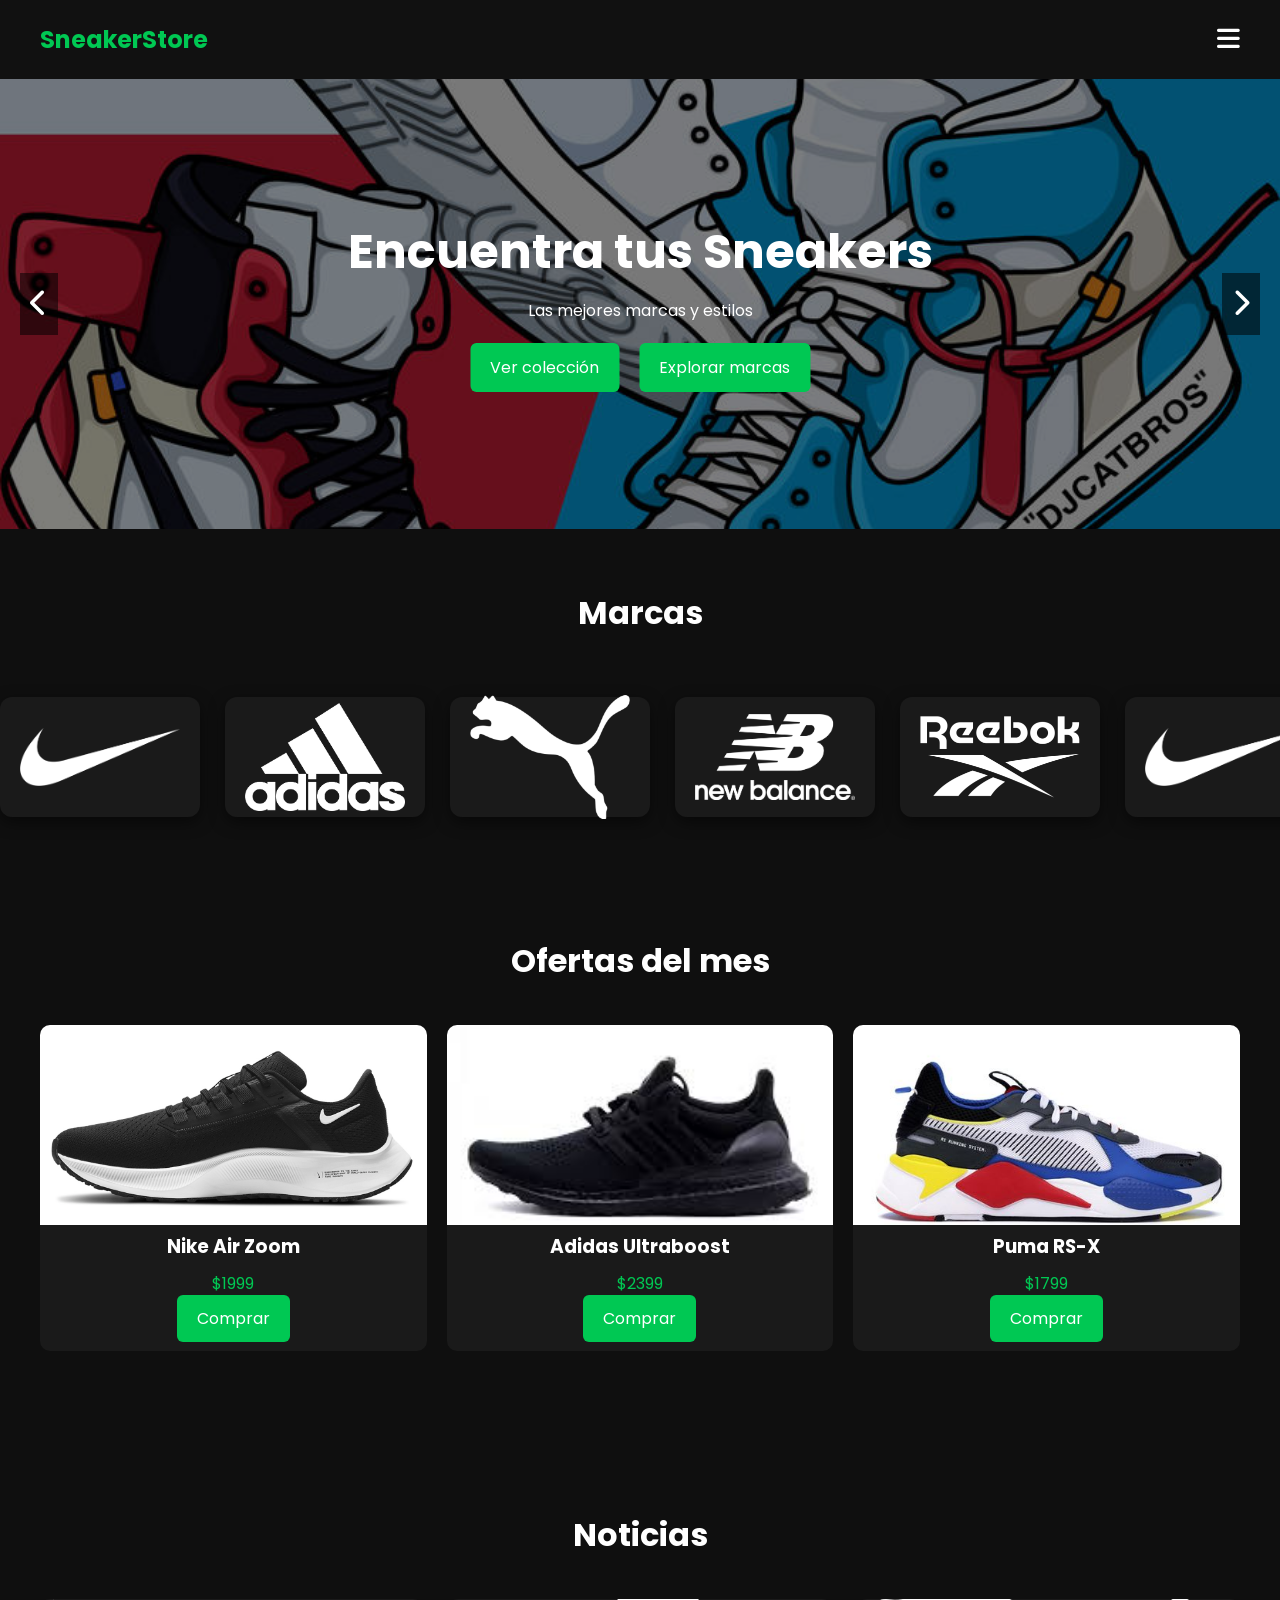
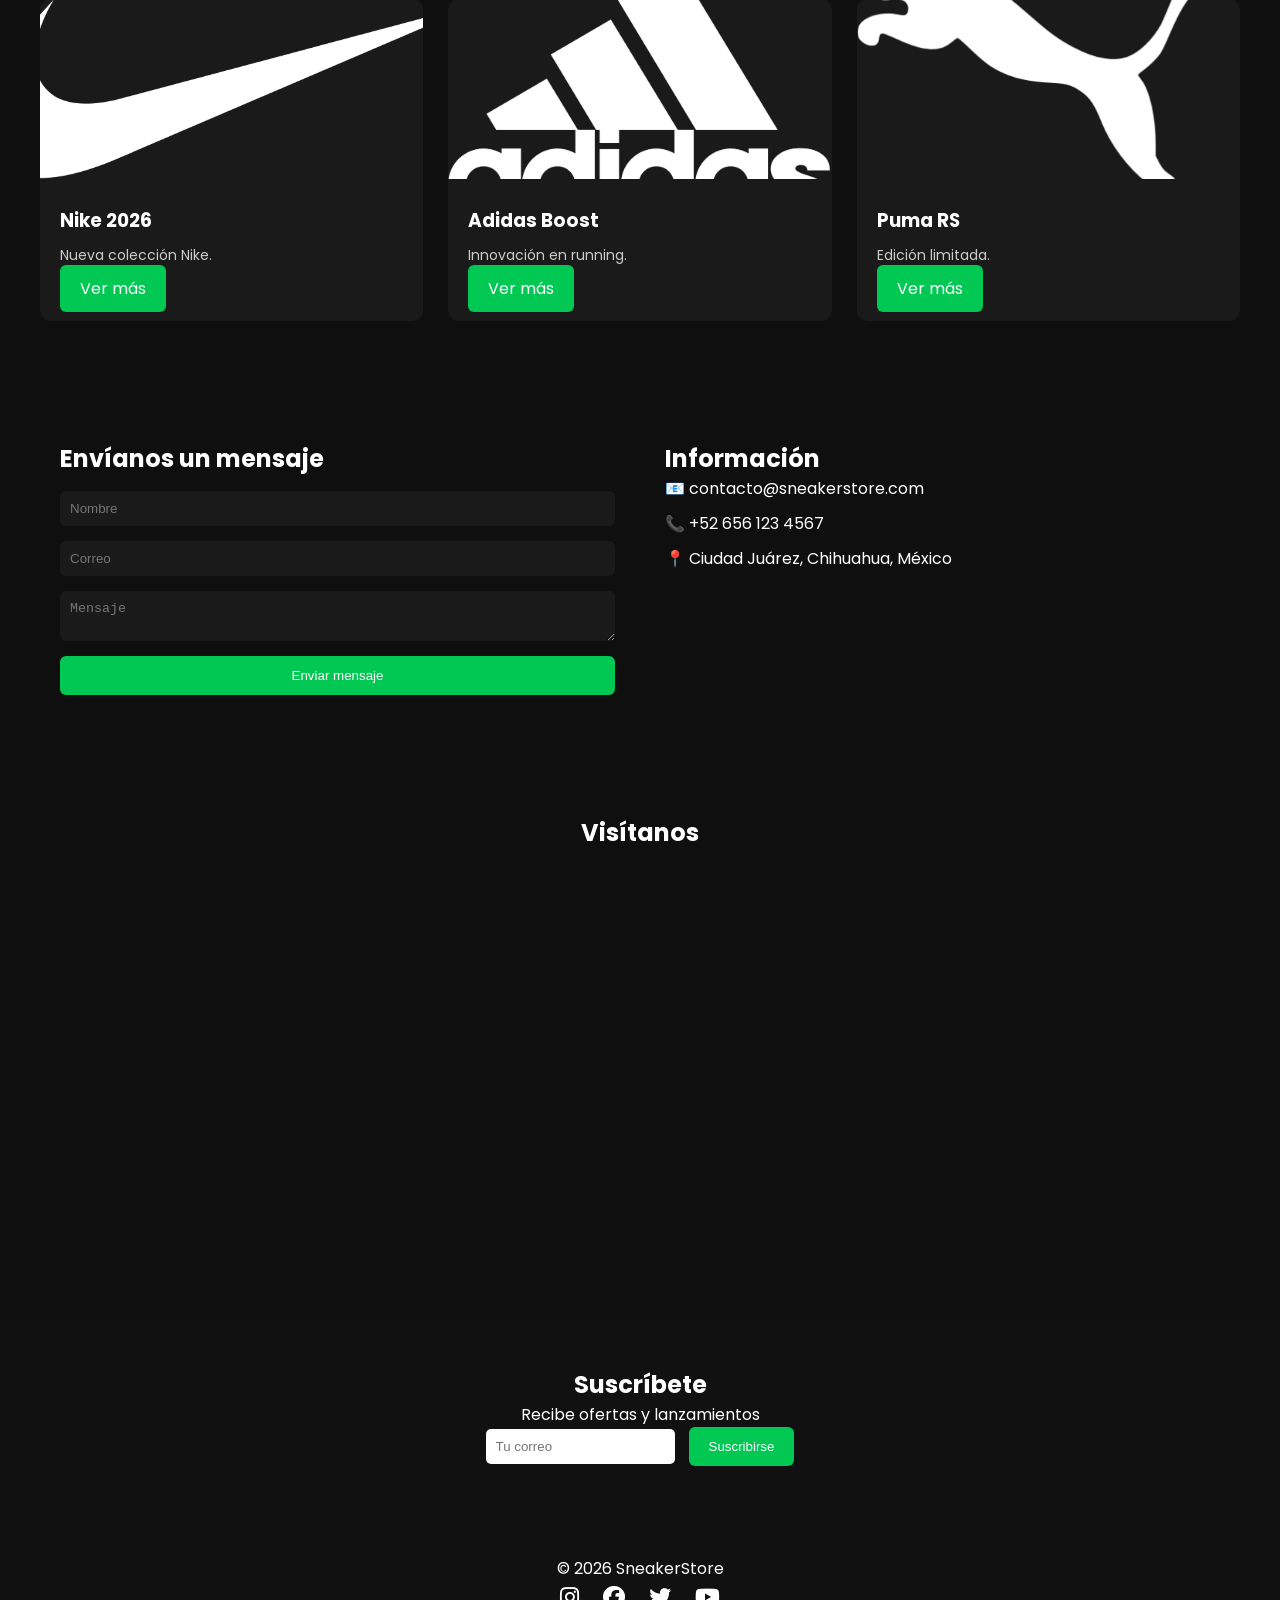
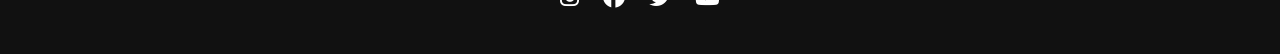
==== commit 2da74f3d: "Cambios en index y carrito" ====
--- a/index.html
+++ b/index.html
@@ -471,7 +471,6 @@
 <h2 id="marcas" class="section-title animar">Marcas</h2>
 
 <div class="slider-marcas animar">
-
 <div class="track-marcas">
 
 <a href="productos.html#nike" class="marca-card"><img src="img/nike.png"></a>
@@ -487,7 +486,6 @@
 <a href="productos.html#reebok" class="marca-card"><img src="img/reebok.png"></a>
 
 </div>
-
 </div>
 
 <h2 id="ofertas" class="section-title animar">Ofertas del mes</h2>
@@ -517,6 +515,7 @@
 
 </section>
 
+<!-- NOTICIAS -->
 <section id="noticias" class="noticias animar">
 
 <h2 class="section-title">Noticias</h2>
@@ -550,37 +549,11 @@
 </div>
 </div>
 
-<div class="noticia">
-<img src="img/newbalance.png">
-<div class="noticia-content">
-<h3>New Balance</h3>
-<p>Estilo retro.</p>
-<a href="#" class="btn">Ver más</a>
-</div>
-</div>
-
-<div class="noticia">
-<img src="img/reebok.png">
-<div class="noticia-content">
-<h3>Reebok Classic</h3>
-<p>Regreso del clásico.</p>
-<a href="#" class="btn">Ver más</a>
-</div>
-</div>
-
-<div class="noticia">
-<img src="img/asics.png">
-<div class="noticia-content">
-<h3>ASICS GEL</h3>
-<p>Mayor comodidad.</p>
-<a href="#" class="btn">Ver más</a>
-</div>
-</div>
-
 </div>
 
 </section>
 
+<!-- CONTACTO -->
 <section id="contacto" class="contacto animar">
 
 <form class="form-contacto">
@@ -607,6 +580,7 @@
 
 </section>
 
+<!-- MAPA -->
 <section id="mapa" class="mapa animar">
 
 <h2>Visítanos</h2>
@@ -615,10 +589,10 @@
 
 </section>
 
+<!-- NEWSLETTER -->
 <section class="newsletter animar">
 
 <h2>Suscríbete</h2>
-
 <p>Recibe ofertas y lanzamientos</p>
 
 <input type="email" placeholder="Tu correo">
@@ -631,12 +605,10 @@
 <p>© 2026 SneakerStore</p>
 
 <div class="redes">
-
 <a href="#"><i class="fab fa-instagram"></i></a>
 <a href="#"><i class="fab fa-facebook"></i></a>
 <a href="#"><i class="fab fa-twitter"></i></a>
 <a href="#"><i class="fab fa-youtube"></i></a>
-
 </div>
 
 </footer>
@@ -690,7 +662,7 @@
 
 actualizarCarrito()
 
-/* ANIMACIONES SCROLL */
+/* ANIMACIONES */
 
 const elementos=document.querySelectorAll(".animar")
 
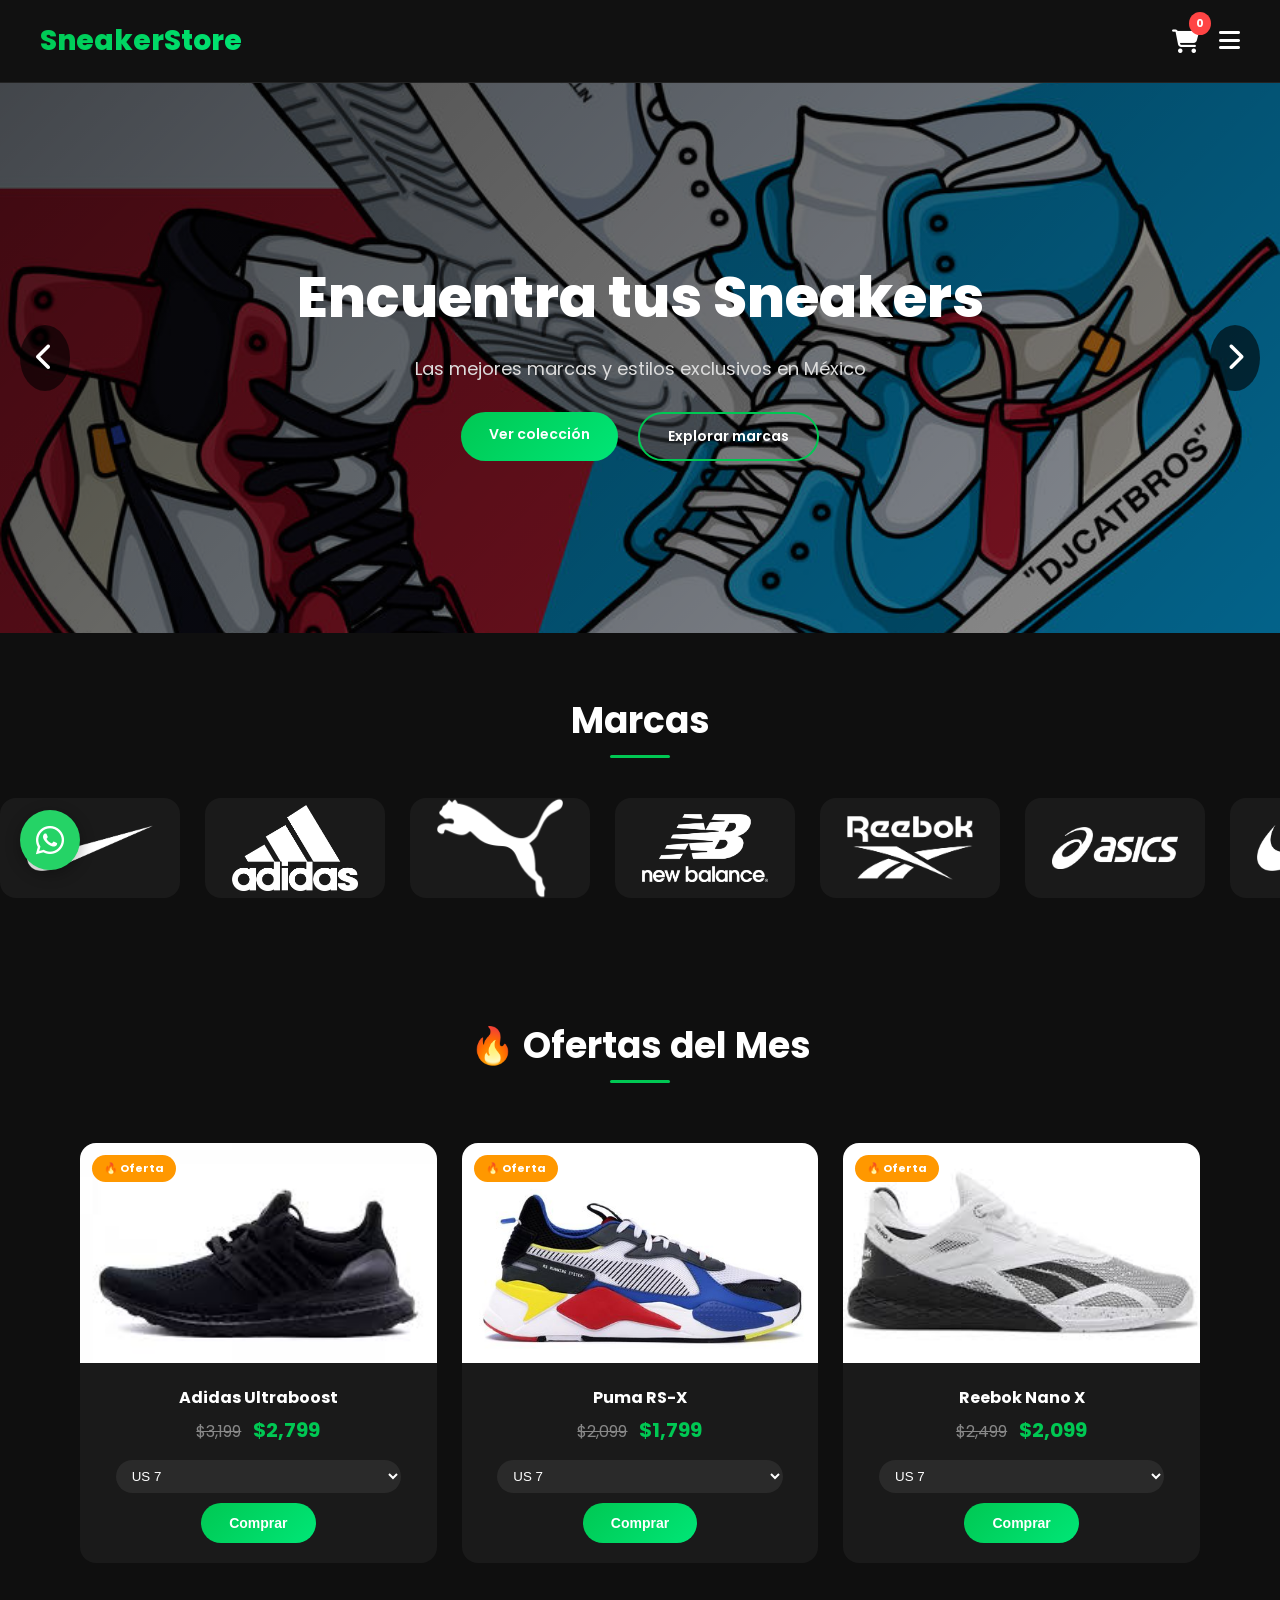
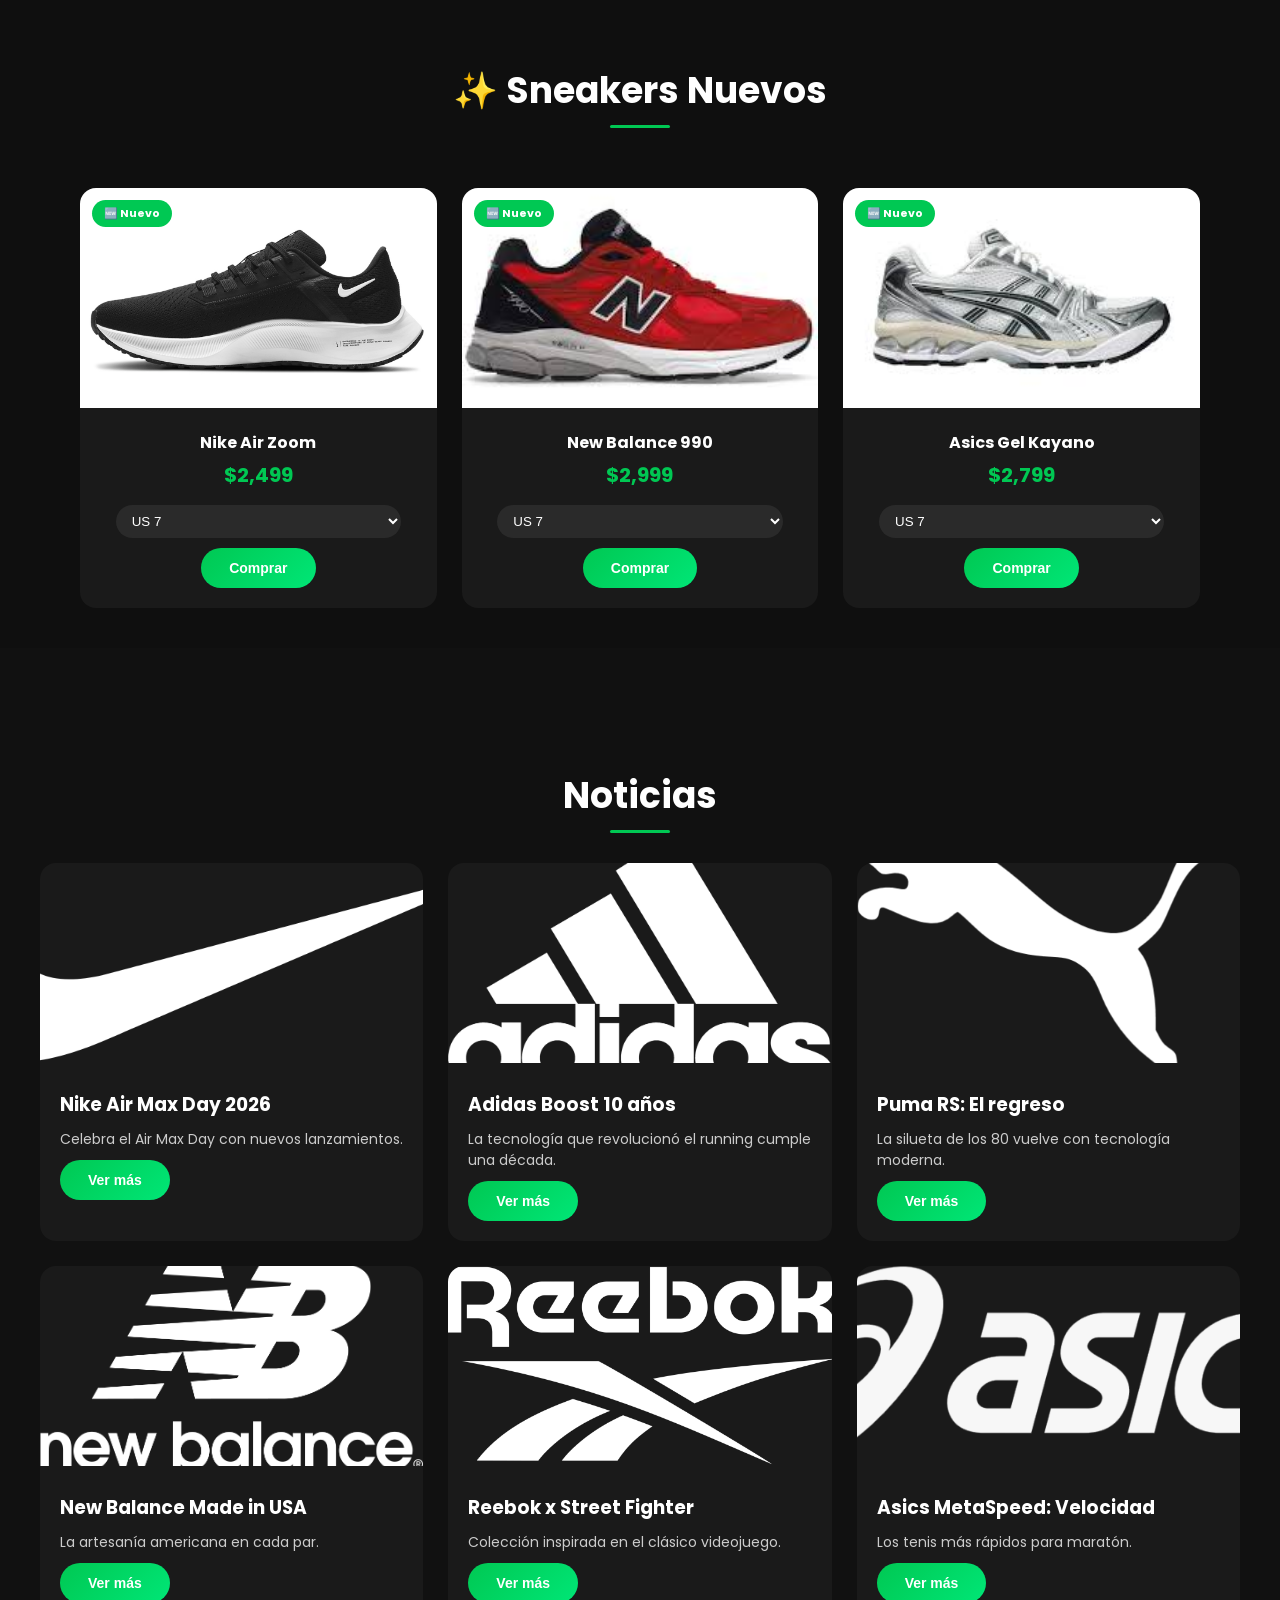
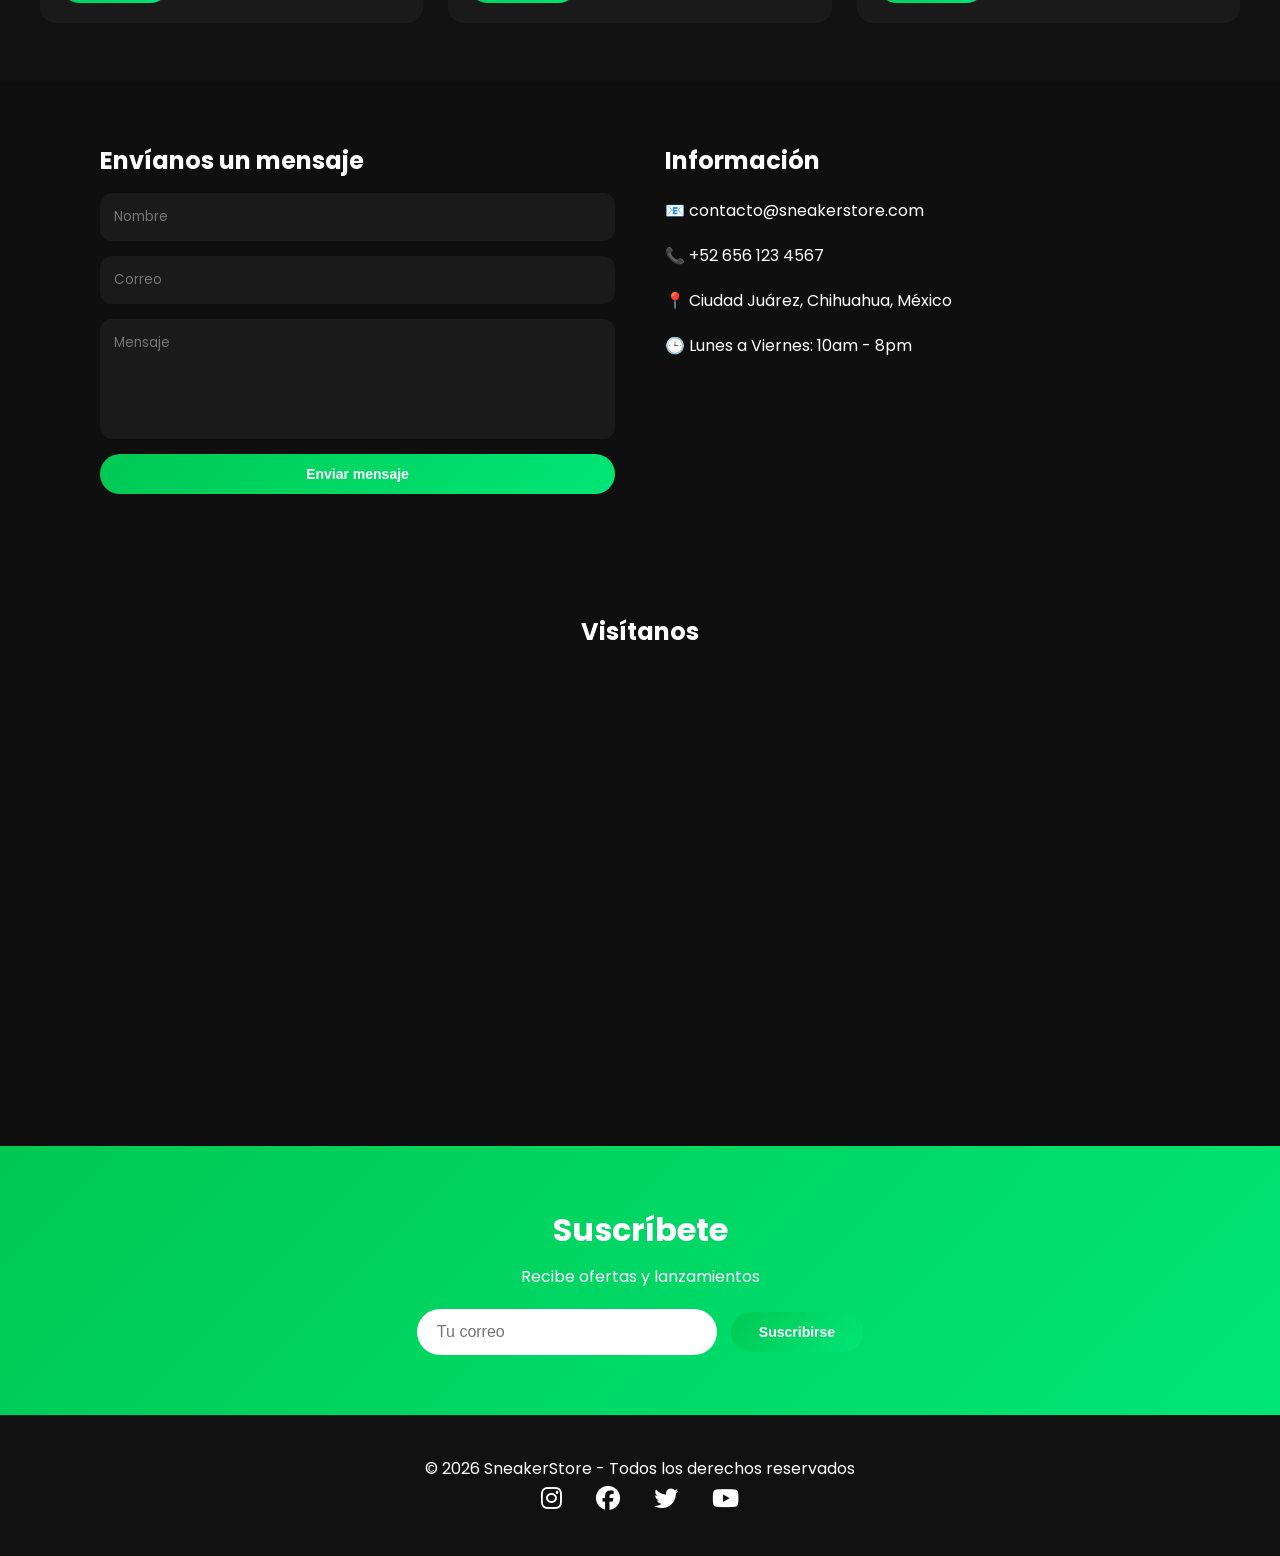
==== commit a42c5da9: "Actualización completa del sitio SneakerStore" ====
--- a/index.html
+++ b/index.html
@@ -1,682 +1,1347 @@
 <!DOCTYPE html>
 <html lang="es">
-
 <head>
-
 <meta charset="UTF-8">
 <meta name="viewport" content="width=device-width, initial-scale=1.0">
-
-<title>SneakerStore</title>
-
+<title>SneakerStore | Inicio</title>
 <link rel="icon" href="img/sneaker.png">
-
 <link rel="stylesheet" href="https://cdnjs.cloudflare.com/ajax/libs/font-awesome/6.5.0/css/all.min.css">
-
-<link href="https://fonts.googleapis.com/css2?family=Poppins:wght@300;500;700&display=swap" rel="stylesheet">
+<link href="https://fonts.googleapis.com/css2?family=Poppins:wght@300;400;500;600;700;800&display=swap" rel="stylesheet">
 
 <style>
-
-*{
-margin:0;
-padding:0;
-box-sizing:border-box;
-}
-
-body{
-font-family:'Poppins',sans-serif;
-background:#0f0f0f;
-color:white;
-scroll-behavior:smooth;
+* {
+    margin: 0;
+    padding: 0;
+    box-sizing: border-box;
+}
+
+body {
+    font-family: 'Poppins', sans-serif;
+    background: #0f0f0f;
+    color: white;
+    scroll-behavior: smooth;
 }
 
 /* HEADER */
-
-header{
-display:flex;
-justify-content:space-between;
-align-items:center;
-padding:20px 40px;
-background:#111;
-position:sticky;
-top:0;
-z-index:999;
-}
-
-.logo{
-font-size:24px;
-font-weight:700;
-color:#00c853;
-}
-
-.menu-btn{
-font-size:26px;
-cursor:pointer;
-}
-
-/* MENU */
-
-nav{
-position:fixed;
-top:0;
-right:-260px;
-width:260px;
-height:100%;
-background:#111;
-display:flex;
-flex-direction:column;
-padding-top:80px;
-transition:.3s;
-z-index:1000;
-}
-
-nav.active{
-right:0;
-}
-
-.close-btn{
-position:absolute;
-top:20px;
-right:20px;
-font-size:22px;
-cursor:pointer;
-}
-
-nav a{
-color:white;
-text-decoration:none;
-padding:15px 25px;
-border-bottom:1px solid #222;
-}
-
-nav a:hover{
-color:#00c853;
-}
-
-.carrito{
-display:flex;
-align-items:center;
-gap:8px;
-}
-
-#contador{
-background:red;
-padding:3px 7px;
-border-radius:10px;
-font-size:12px;
+header {
+    display: flex;
+    justify-content: space-between;
+    align-items: center;
+    padding: 20px 40px;
+    background: #111;
+    position: sticky;
+    top: 0;
+    z-index: 999;
+    border-bottom: 1px solid #222;
+}
+
+.logo {
+    font-size: 28px;
+    font-weight: 800;
+    background: linear-gradient(135deg, #00c853, #00e676);
+    -webkit-background-clip: text;
+    background-clip: text;
+    color: transparent;
+    text-decoration: none;
+}
+
+.header-icons {
+    display: flex;
+    gap: 20px;
+    align-items: center;
+}
+
+.menu-btn, .cart-icon {
+    font-size: 24px;
+    cursor: pointer;
+    transition: 0.3s;
+    color: white;
+    background: none;
+    border: none;
+}
+
+.menu-btn:hover, .cart-icon:hover {
+    color: #00c853;
+}
+
+.cart-icon {
+    position: relative;
+    text-decoration: none;
+    display: inline-block;
+}
+
+#contador {
+    position: absolute;
+    top: -12px;
+    right: -12px;
+    background: #ff4444;
+    color: white;
+    padding: 3px 7px;
+    border-radius: 50%;
+    font-size: 11px;
+    font-weight: bold;
+}
+
+/* MENÚ LATERAL */
+nav {
+    position: fixed;
+    top: 0;
+    right: -300px;
+    width: 300px;
+    height: 100%;
+    background: #111;
+    display: flex;
+    flex-direction: column;
+    padding-top: 80px;
+    transition: 0.3s ease;
+    z-index: 1000;
+    border-left: 1px solid #333;
+}
+
+nav.active {
+    right: 0;
+}
+
+.close-btn {
+    position: absolute;
+    top: 20px;
+    right: 20px;
+    font-size: 24px;
+    cursor: pointer;
+    color: #fff;
+}
+
+nav a {
+    color: white;
+    text-decoration: none;
+    padding: 15px 25px;
+    border-bottom: 1px solid #222;
+    transition: 0.3s;
+    font-weight: 500;
+}
+
+nav a:hover {
+    color: #00c853;
+    padding-left: 35px;
+    background: #1a1a1a;
+}
+
+/* CARRITO SIDEBAR */
+.cart-sidebar {
+    position: fixed;
+    top: 0;
+    right: -400px;
+    width: 400px;
+    height: 100%;
+    background: #111;
+    z-index: 1100;
+    transition: 0.3s ease;
+    display: flex;
+    flex-direction: column;
+    border-left: 1px solid #333;
+}
+
+.cart-sidebar.active {
+    right: 0;
+}
+
+.cart-header {
+    display: flex;
+    justify-content: space-between;
+    align-items: center;
+    padding: 20px;
+    border-bottom: 1px solid #333;
+}
+
+.cart-header h3 {
+    font-size: 24px;
+}
+
+.close-cart {
+    font-size: 28px;
+    cursor: pointer;
+    color: #fff;
+}
+
+.cart-items {
+    flex: 1;
+    overflow-y: auto;
+    padding: 20px;
+}
+
+.cart-item {
+    display: flex;
+    gap: 15px;
+    padding: 15px;
+    background: #1a1a1a;
+    border-radius: 10px;
+    margin-bottom: 15px;
+    position: relative;
+}
+
+.cart-item img {
+    width: 70px;
+    height: 70px;
+    object-fit: cover;
+    border-radius: 8px;
+}
+
+.cart-item-info {
+    flex: 1;
+}
+
+.cart-item-info h4 {
+    font-size: 14px;
+    margin-bottom: 5px;
+}
+
+.cart-item-info .cart-item-price {
+    color: #00c853;
+    font-weight: bold;
+}
+
+.cart-item-info .cart-item-talla {
+    font-size: 12px;
+    color: #888;
+}
+
+.cart-item-quantity {
+    display: flex;
+    align-items: center;
+    gap: 8px;
+    margin-top: 5px;
+}
+
+.cart-item-quantity button {
+    background: #333;
+    border: none;
+    color: white;
+    width: 25px;
+    height: 25px;
+    border-radius: 5px;
+    cursor: pointer;
+}
+
+.remove-item {
+    position: absolute;
+    top: 10px;
+    right: 10px;
+    background: none;
+    border: none;
+    color: #ff4444;
+    cursor: pointer;
+    font-size: 16px;
+}
+
+.cart-footer {
+    padding: 20px;
+    border-top: 1px solid #333;
+}
+
+.cart-footer p {
+    font-size: 20px;
+    margin-bottom: 15px;
+}
+
+.cart-footer .btn {
+    width: 100%;
+}
+
+/* BOTONES */
+.btn {
+    background: linear-gradient(135deg, #00c853, #00e676);
+    padding: 12px 28px;
+    border: none;
+    border-radius: 30px;
+    color: white;
+    text-decoration: none;
+    cursor: pointer;
+    transition: 0.3s;
+    font-weight: 600;
+    display: inline-block;
+    font-size: 14px;
+}
+
+.btn-outline {
+    background: transparent;
+    border: 2px solid #00c853;
+}
+
+.btn-outline:hover {
+    background: #00c853;
+}
+
+.btn:hover {
+    transform: translateY(-2px);
+    box-shadow: 0 5px 20px rgba(0,200,83,0.3);
+}
+
+/* WHATSAPP */
+.whatsapp-float {
+    position: fixed;
+    bottom: 30px;
+    left: 20px;
+    background: #25D366;
+    width: 60px;
+    height: 60px;
+    border-radius: 50%;
+    display: flex;
+    align-items: center;
+    justify-content: center;
+    font-size: 32px;
+    color: white;
+    z-index: 100;
+    text-decoration: none;
+    box-shadow: 0 4px 15px rgba(0,0,0,0.3);
+    transition: 0.3s;
+}
+
+.whatsapp-float:hover {
+    transform: scale(1.1);
+}
+
+/* SCROLL TOP */
+.scroll-top {
+    position: fixed;
+    bottom: 30px;
+    right: 20px;
+    background: #00c853;
+    width: 50px;
+    height: 50px;
+    border-radius: 50%;
+    display: flex;
+    align-items: center;
+    justify-content: center;
+    font-size: 24px;
+    color: white;
+    cursor: pointer;
+    z-index: 100;
+    opacity: 0;
+    visibility: hidden;
+    transition: 0.3s;
+}
+
+.scroll-top.show {
+    opacity: 1;
+    visibility: visible;
+}
+
+/* MODAL GUÍA TALLAS */
+.modal {
+    display: none;
+    position: fixed;
+    top: 0;
+    left: 0;
+    width: 100%;
+    height: 100%;
+    background: rgba(0,0,0,0.9);
+    z-index: 1200;
+    align-items: center;
+    justify-content: center;
+}
+
+.modal-content {
+    background: #1a1a1a;
+    padding: 30px;
+    border-radius: 20px;
+    max-width: 500px;
+    width: 90%;
+    position: relative;
+}
+
+.close-modal {
+    position: absolute;
+    top: 15px;
+    right: 20px;
+    font-size: 28px;
+    cursor: pointer;
+}
+
+.size-table {
+    width: 100%;
+    margin: 20px 0;
+    border-collapse: collapse;
+}
+
+.size-table th, .size-table td {
+    padding: 10px;
+    text-align: center;
+    border-bottom: 1px solid #333;
+}
+
+.size-tip {
+    margin-top: 15px;
+    padding: 10px;
+    background: #00c85320;
+    border-radius: 10px;
+    color: #00c853;
 }
 
 /* HERO */
-
-.hero{
-position:relative;
-height:450px;
-overflow:hidden;
-}
-
-.slide{
-display:none;
-height:100%;
-position:relative;
-}
-
-.slide img{
-width:100%;
-height:100%;
-object-fit:cover;
-}
-
-.slide.active{
-display:block;
-}
-
-.overlay{
-position:absolute;
-top:0;
-left:0;
-width:100%;
-height:100%;
-background:rgba(0,0,0,0.5);
-}
-
-.hero-text{
-position:absolute;
-top:50%;
-left:50%;
-transform:translate(-50%,-50%);
-text-align:center;
-z-index:2;
-}
-
-.hero-text h1{
-font-size:48px;
-margin-bottom:10px;
-}
-
-.hero-text p{
-margin-bottom:20px;
-}
-
-.hero-buttons{
-display:flex;
-gap:20px;
-justify-content:center;
-}
-
-.btn{
-background:#00c853;
-padding:12px 20px;
-border:none;
-border-radius:6px;
-color:white;
-text-decoration:none;
-cursor:pointer;
-transition:.3s;
-}
-
-.btn:hover{
-background:#00a944;
-}
-
-.arrow{
-position:absolute;
-top:50%;
-transform:translateY(-50%);
-font-size:28px;
-background:#0008;
-padding:10px;
-cursor:pointer;
-z-index:2;
-}
-
-.left{left:20px;}
-.right{right:20px;}
+.hero {
+    position: relative;
+    height: 550px;
+    overflow: hidden;
+}
+
+.slide {
+    display: none;
+    height: 100%;
+    position: relative;
+}
+
+.slide img {
+    width: 100%;
+    height: 100%;
+    object-fit: cover;
+}
+
+.slide.active {
+    display: block;
+}
+
+.overlay {
+    position: absolute;
+    top: 0;
+    left: 0;
+    width: 100%;
+    height: 100%;
+    background: linear-gradient(135deg, rgba(0,0,0,0.7), rgba(0,0,0,0.4));
+}
+
+.hero-text {
+    position: absolute;
+    top: 50%;
+    left: 50%;
+    transform: translate(-50%, -50%);
+    text-align: center;
+    z-index: 2;
+    width: 100%;
+    padding: 20px;
+}
+
+.hero-text h1 {
+    font-size: 56px;
+    margin-bottom: 15px;
+    font-weight: 800;
+}
+
+.hero-text p {
+    font-size: 18px;
+    margin-bottom: 30px;
+    color: #ddd;
+}
+
+.hero-buttons {
+    display: flex;
+    gap: 20px;
+    justify-content: center;
+    flex-wrap: wrap;
+}
+
+.arrow {
+    position: absolute;
+    top: 50%;
+    transform: translateY(-50%);
+    font-size: 28px;
+    background: rgba(0,0,0,0.6);
+    padding: 12px 16px;
+    cursor: pointer;
+    z-index: 2;
+    border-radius: 50%;
+    transition: 0.3s;
+}
+
+.arrow:hover {
+    background: #00c853;
+}
+
+.left { left: 20px; }
+.right { right: 20px; }
+
+/* SECCIONES */
+.section-title {
+    text-align: center;
+    margin: 60px 0 30px;
+    font-size: 36px;
+    font-weight: 700;
+    position: relative;
+}
+
+.section-title::after {
+    content: '';
+    position: absolute;
+    bottom: -10px;
+    left: 50%;
+    transform: translateX(-50%);
+    width: 60px;
+    height: 3px;
+    background: #00c853;
+    border-radius: 2px;
+}
 
 /* MARCAS */
-
-.section-title{
-text-align:center;
-margin-top:60px;
-font-size:32px;
-}
-
-.slider-marcas{
-overflow:hidden;
-padding:60px 0;
-}
-
-.track-marcas{
-display:flex;
-gap:25px;
-width:max-content;
-animation:scroll 20s linear infinite;
-}
-
-@keyframes scroll{
-0%{transform:translateX(0);}
-100%{transform:translateX(-50%);}
-}
-
-.marca-card{
-background:#1a1a1a;
-border-radius:12px;
-width:200px;
-height:120px;
-display:flex;
-align-items:center;
-justify-content:center;
-box-shadow:0 5px 15px rgba(0,0,0,0.5);
-}
-
-.marca-card img{
-width:80%;
-}
-
-/* PRODUCTOS */
-
-.productos{
-display:grid;
-grid-template-columns:repeat(auto-fit,minmax(220px,1fr));
-gap:20px;
-padding:40px;
-}
-
-.producto{
-background:#1a1a1a;
-border-radius:10px;
-overflow:hidden;
-text-align:center;
-padding-bottom:20px;
-transition:.3s;
-}
-
-.producto:hover{
-transform:translateY(-6px);
-}
-
-.producto img{
-width:100%;
-height:200px;
-object-fit:cover;
-}
-
-.precio{
-color:#00c853;
-margin:10px 0;
+.slider-marcas {
+    overflow: hidden;
+    padding: 20px 0 60px;
+}
+
+.track-marcas {
+    display: flex;
+    gap: 25px;
+    width: max-content;
+    animation: scroll 25s linear infinite;
+}
+
+@keyframes scroll {
+    0% { transform: translateX(0); }
+    100% { transform: translateX(-50%); }
+}
+
+.marca-card {
+    background: #1a1a1a;
+    border-radius: 16px;
+    width: 180px;
+    height: 100px;
+    display: flex;
+    align-items: center;
+    justify-content: center;
+    transition: 0.3s;
+    text-decoration: none;
+}
+
+.marca-card:hover {
+    transform: scale(1.05);
+    background: #00c853;
+}
+
+.marca-card img {
+    width: 70%;
+    filter: brightness(0) invert(1);
+}
+
+/* PRODUCTOS (OFERTAS Y NUEVOS) */
+.productos {
+    display: grid;
+    grid-template-columns: repeat(3, 1fr);
+    gap: 25px;
+    padding: 40px;
+    max-width: 1200px;
+    margin: 0 auto;
+}
+
+.producto {
+    background: #1a1a1a;
+    border-radius: 16px;
+    overflow: hidden;
+    text-align: center;
+    padding-bottom: 20px;
+    transition: 0.3s;
+    cursor: pointer;
+    position: relative;
+}
+
+.producto:hover {
+    transform: translateY(-8px);
+    box-shadow: 0 10px 30px rgba(0,0,0,0.5);
+}
+
+.producto img {
+    width: 100%;
+    height: 220px;
+    object-fit: cover;
+}
+
+.producto h3 {
+    margin: 15px 0 5px;
+    font-size: 16px;
+}
+
+.precio-wrapper {
+    margin: 5px 0;
+}
+
+.precio-original {
+    font-size: 16px;
+    color: #888;
+    text-decoration: line-through;
+    margin-right: 8px;
+}
+
+.precio-oferta {
+    color: #00c853;
+    font-size: 20px;
+    font-weight: bold;
+}
+
+.precio-normal {
+    color: #00c853;
+    font-size: 20px;
+    font-weight: 700;
+    margin: 5px 0;
+}
+
+.talla-select {
+    padding: 8px 12px;
+    margin: 10px auto;
+    border: none;
+    border-radius: 20px;
+    background: #2a2a2a;
+    color: white;
+    width: 80%;
+    cursor: pointer;
+}
+
+.badge {
+    position: absolute;
+    top: 12px;
+    left: 12px;
+    padding: 5px 12px;
+    border-radius: 20px;
+    font-size: 11px;
+    font-weight: bold;
+    z-index: 2;
+}
+
+.badge-nuevo {
+    background: #00c853;
+}
+
+.badge-oferta {
+    background: #ff9800;
 }
 
 /* NOTICIAS */
-
-.noticias{
-padding:60px 40px;
-}
-
-.grid-noticias{
-display:grid;
-grid-template-columns:repeat(3,1fr);
-gap:25px;
-margin-top:40px;
-}
-
-.noticia{
-background:#1a1a1a;
-border-radius:10px;
-overflow:hidden;
-transition:.3s;
-}
-
-.noticia:hover{
-transform:translateY(-8px);
-}
-
-.noticia img{
-width:100%;
-height:180px;
-object-fit:cover;
-}
-
-.noticia-content{
-padding:20px;
-}
-
-.noticia-content p{
-font-size:14px;
-color:#ccc;
-margin:10px 0;
+.noticias {
+    padding: 60px 40px;
+    background: #111;
+}
+
+.grid-noticias {
+    display: grid;
+    grid-template-columns: repeat(3, 1fr);
+    gap: 25px;
+    margin-top: 40px;
+    max-width: 1200px;
+    margin-left: auto;
+    margin-right: auto;
+}
+
+.noticia {
+    background: #1a1a1a;
+    border-radius: 16px;
+    overflow: hidden;
+    transition: 0.3s;
+}
+
+.noticia:hover {
+    transform: translateY(-5px);
+}
+
+.noticia img {
+    width: 100%;
+    height: 200px;
+    object-fit: cover;
+}
+
+.noticia-content {
+    padding: 20px;
+}
+
+.noticia-content p {
+    font-size: 14px;
+    color: #ccc;
+    margin: 10px 0;
+}
+
+.noticia-content .noticia-completa {
+    display: none;
+    margin-top: 15px;
+    padding-top: 15px;
+    border-top: 1px solid #333;
+    font-size: 13px;
+    line-height: 1.5;
+    color: #aaa;
+}
+
+.noticia-content .noticia-completa.show {
+    display: block;
 }
 
 /* CONTACTO */
-
-.contacto{
-display:flex;
-gap:50px;
-padding:60px;
-flex-wrap:wrap;
-}
-
-.form-contacto{
-flex:1;
-display:flex;
-flex-direction:column;
-gap:15px;
+.contacto {
+    display: flex;
+    gap: 50px;
+    padding: 60px;
+    flex-wrap: wrap;
+    max-width: 1200px;
+    margin: 0 auto;
+}
+
+.form-contacto {
+    flex: 1;
+    display: flex;
+    flex-direction: column;
+    gap: 15px;
 }
 
 .form-contacto input,
-.form-contacto textarea{
-padding:10px;
-border:none;
-border-radius:6px;
-background:#1a1a1a;
-color:white;
-}
-
-.info-contacto{
-flex:1;
-}
-
-.info-contacto p{
-margin-bottom:10px;
+.form-contacto textarea {
+    padding: 14px;
+    border: none;
+    border-radius: 12px;
+    background: #1a1a1a;
+    color: white;
+    font-family: 'Poppins', sans-serif;
+}
+
+.form-contacto textarea {
+    resize: none;
+    height: 120px;
+}
+
+.info-contacto {
+    flex: 1;
+}
+
+.info-contacto p {
+    margin: 20px 0;
+    font-size: 16px;
 }
 
 /* MAPA */
-
-.mapa{
-padding:60px;
-text-align:center;
-}
-
-.mapa iframe{
-width:100%;
-height:400px;
-border:0;
-border-radius:10px;
+.mapa {
+    padding: 60px;
+    text-align: center;
+}
+
+.mapa iframe {
+    width: 100%;
+    height: 400px;
+    border: 0;
+    border-radius: 20px;
+    margin-top: 30px;
+    max-width: 1200px;
 }
 
 /* NEWSLETTER */
-
-.newsletter{
-background:#111;
-padding:50px;
-text-align:center;
-}
-
-.newsletter input{
-padding:10px;
-border:none;
-border-radius:5px;
-margin-right:10px;
+.newsletter {
+    background: linear-gradient(135deg, #00c853, #00e676);
+    padding: 60px;
+    text-align: center;
+}
+
+.newsletter h2 {
+    font-size: 32px;
+    margin-bottom: 10px;
+}
+
+.newsletter input {
+    padding: 14px 20px;
+    border: none;
+    border-radius: 40px;
+    width: 300px;
+    margin: 20px 10px 0 0;
+    font-size: 16px;
 }
 
 /* FOOTER */
-
-footer{
-background:#111;
-padding:40px;
-text-align:center;
-}
-
-.redes a{
-color:white;
-font-size:22px;
-margin:0 10px;
+footer {
+    background: #111;
+    padding: 40px;
+    text-align: center;
+    border-top: 1px solid #222;
+}
+
+.redes a {
+    color: white;
+    font-size: 24px;
+    margin: 0 15px;
+    transition: 0.3s;
+}
+
+.redes a:hover {
+    color: #00c853;
+}
+
+/* NOTIFICACION */
+.notification {
+    position: fixed;
+    bottom: 100px;
+    right: 20px;
+    background: #00c853;
+    color: white;
+    padding: 14px 28px;
+    border-radius: 50px;
+    z-index: 10000;
+    font-family: 'Poppins', sans-serif;
+    font-size: 14px;
+    font-weight: 500;
+    box-shadow: 0 5px 20px rgba(0,0,0,0.3);
+    animation: slideIn 0.3s ease;
+    cursor: pointer;
+}
+
+@keyframes slideIn {
+    from { transform: translateX(100%); opacity: 0; }
+    to { transform: translateX(0); opacity: 1; }
+}
+
+@keyframes slideOut {
+    from { transform: translateX(0); opacity: 1; }
+    to { transform: translateX(100%); opacity: 0; }
 }
 
 /* ANIMACIONES */
-
-.animar{
-opacity:0;
-transform:translateY(40px);
-transition:all .6s ease;
-}
-
-.animar.visible{
-opacity:1;
-transform:translateY(0);
-}
-
+.animar {
+    opacity: 0;
+    transform: translateY(40px);
+    transition: all 0.6s ease;
+}
+
+.animar.visible {
+    opacity: 1;
+    transform: translateY(0);
+}
+
+/* RESPONSIVE */
+@media (max-width: 900px) {
+    .productos,
+    .grid-noticias {
+        grid-template-columns: repeat(2, 1fr);
+        padding: 20px;
+    }
+}
+
+@media (max-width: 600px) {
+    .productos,
+    .grid-noticias {
+        grid-template-columns: 1fr;
+    }
+    
+    header {
+        padding: 15px 20px;
+    }
+    
+    .hero-text h1 {
+        font-size: 32px;
+    }
+    
+    .contacto {
+        padding: 30px;
+        flex-direction: column;
+    }
+    
+    .cart-sidebar {
+        width: 100%;
+        right: -100%;
+    }
+}
 </style>
-
 </head>
 
 <body>
 
 <header>
-
-<div class="logo">SneakerStore</div>
-
-<div class="menu-btn" id="menuBtn">
-<i class="fa-solid fa-bars"></i>
+    <a href="index.html" class="logo">SneakerStore</a>
+    <div class="header-icons">
+        <div class="cart-icon" id="cartIcon">
+            <i class="fa-solid fa-cart-shopping"></i>
+            <span id="contador">0</span>
+        </div>
+        <button class="menu-btn" id="menuBtn">
+            <i class="fa-solid fa-bars"></i>
+        </button>
+    </div>
+</header>
+
+<!-- MENÚ LATERAL - SIN LANZAMIENTOS NI RAFFLES -->
+<nav id="menu">
+    <div class="close-btn" id="closeBtn">
+        <i class="fa-solid fa-xmark"></i>
+    </div>
+    <a href="index.html">Inicio</a>
+    <a href="productos.html">Productos</a>
+    <a href="#marcas">Marcas</a>
+    <a href="#ofertas">Ofertas</a>
+    <a href="#nuevos">Sneakers Nuevos</a>
+    <a href="#noticias">Noticias</a>
+    <a href="#contacto">Contáctanos</a>
+    <a href="#" id="sizeGuideBtn">Guía de tallas</a>
+</nav>
+
+<!-- CARRITO SIDEBAR -->
+<div class="cart-sidebar" id="cartSidebar">
+    <div class="cart-header">
+        <h3>Mi Carrito</h3>
+        <span class="close-cart" id="closeCart">&times;</span>
+    </div>
+    <div id="cartItems" class="cart-items">
+        <p style="text-align:center; color:#888;">Tu carrito está vacío</p>
+    </div>
+    <div class="cart-footer">
+        <p>Total: <span id="cartTotal">$0</span></p>
+        <a href="carrito.html" class="btn">Ver carrito</a>
+    </div>
 </div>
 
-</header>
-
-<nav id="menu">
-
-<div class="close-btn" id="closeBtn">
-<i class="fa-solid fa-xmark"></i>
+<!-- MODAL GUÍA TALLAS -->
+<div id="sizeModal" class="modal">
+    <div class="modal-content">
+        <span class="close-modal" id="closeModal">&times;</span>
+        <h2>Guía de Tallas</h2>
+        <table class="size-table">
+            <tr><th>US</th><th>EU</th><th>MX</th><th>CM</th> </tr>
+            <tr><td>5</td><td>36</td><td>3</td><td>22.5</td> </tr>
+            <tr><td>6</td><td>37</td><td>4</td><td>23.5</td> </tr>
+            <tr><td>7</td><td>38</td><td>4.5</td><td>24.5</td> </tr>
+            <tr><td>8</td><td>39</td><td>5.5</td><td>25.5</td> </tr>
+            <tr><td>9</td><td>40</td><td>6.5</td><td>26.5</td> </tr>
+            <tr><td>10</td><td>41</td><td>7.5</td><td>27.5</td> </tr>
+         </table>
+        <p class="size-tip">Tip: Nike viene pequeño, recomendamos media talla más.</p>
+    </div>
 </div>
 
-<a href="productos.html">Productos</a>
-<a href="#marcas">Marcas</a>
-<a href="#ofertas">Ofertas</a>
-<a href="#noticias">Noticias</a>
-<a href="#contacto">Contáctanos</a>
-<a href="#mapa">Ubicación</a>
-
-<a href="carrito.html" class="carrito">
-<i class="fa-solid fa-cart-shopping"></i>
-<span id="contador">0</span>
-</a>
-
-</nav>
-
 <!-- HERO -->
-<section class="hero">
-
-<div class="slide active">
-<img src="img/banner1.jpg">
-<div class="overlay"></div>
+<section class="hero" id="home">
+    <div class="slide active">
+        <img src="img/banner1.jpg" alt="banner">
+        <div class="overlay"></div>
+    </div>
+    <div class="slide">
+        <img src="img/banner2.jpg" alt="banner">
+        <div class="overlay"></div>
+    </div>
+    <div class="slide">
+        <img src="img/banner3.jpg" alt="banner">
+        <div class="overlay"></div>
+    </div>
+    <div class="hero-text">
+        <h1>Encuentra tus Sneakers</h1>
+        <p>Las mejores marcas y estilos exclusivos en México</p>
+        <div class="hero-buttons">
+            <a href="productos.html" class="btn">Ver colección</a>
+            <a href="#marcas" class="btn btn-outline">Explorar marcas</a>
+        </div>
+    </div>
+    <div class="arrow left" onclick="prevSlide()">
+        <i class="fa-solid fa-chevron-left"></i>
+    </div>
+    <div class="arrow right" onclick="nextSlide()">
+        <i class="fa-solid fa-chevron-right"></i>
+    </div>
+</section>
+
+<!-- MARCAS -->
+<h2 id="marcas" class="section-title animar">Marcas</h2>
+<div class="slider-marcas animar">
+    <div class="track-marcas">
+        <a href="productos.html#nike" class="marca-card"><img src="img/nike.png" alt="nike"></a>
+        <a href="productos.html#adidas" class="marca-card"><img src="img/adidas.png" alt="adidas"></a>
+        <a href="productos.html#puma" class="marca-card"><img src="img/puma.png" alt="puma"></a>
+        <a href="productos.html#newbalance" class="marca-card"><img src="img/newbalance.png" alt="newbalance"></a>
+        <a href="productos.html#reebok" class="marca-card"><img src="img/reebok.png" alt="reebok"></a>
+        <a href="productos.html#asics" class="marca-card"><img src="img/asics.png" alt="asics"></a>
+        <a href="productos.html#nike" class="marca-card"><img src="img/nike.png" alt="nike"></a>
+        <a href="productos.html#adidas" class="marca-card"><img src="img/adidas.png" alt="adidas"></a>
+        <a href="productos.html#puma" class="marca-card"><img src="img/puma.png" alt="puma"></a>
+        <a href="productos.html#newbalance" class="marca-card"><img src="img/newbalance.png" alt="newbalance"></a>
+        <a href="productos.html#reebok" class="marca-card"><img src="img/reebok.png" alt="reebok"></a>
+        <a href="productos.html#asics" class="marca-card"><img src="img/asics.png" alt="asics"></a>
+    </div>
 </div>
 
-<div class="slide">
-<img src="img/banner2.jpg">
-<div class="overlay"></div>
-</div>
-
-<div class="slide">
-<img src="img/banner3.jpg">
-<div class="overlay"></div>
-</div>
-
-<div class="hero-text">
-<h1>Encuentra tus Sneakers</h1>
-<p>Las mejores marcas y estilos</p>
-
-<div class="hero-buttons">
-<a href="productos.html" class="btn">Ver colección</a>
-<a href="#marcas" class="btn">Explorar marcas</a>
-</div>
-
-</div>
-
-<div class="arrow left" onclick="prevSlide()">
-<i class="fa-solid fa-chevron-left"></i>
-</div>
-
-<div class="arrow right" onclick="nextSlide()">
-<i class="fa-solid fa-chevron-right"></i>
-</div>
-
-</section>
-
-<h2 id="marcas" class="section-title animar">Marcas</h2>
-
-<div class="slider-marcas animar">
-<div class="track-marcas">
-
-<a href="productos.html#nike" class="marca-card"><img src="img/nike.png"></a>
-<a href="productos.html#adidas" class="marca-card"><img src="img/adidas.png"></a>
-<a href="productos.html#puma" class="marca-card"><img src="img/puma.png"></a>
-<a href="productos.html#newbalance" class="marca-card"><img src="img/newbalance.png"></a>
-<a href="productos.html#reebok" class="marca-card"><img src="img/reebok.png"></a>
-
-<a href="productos.html#nike" class="marca-card"><img src="img/nike.png"></a>
-<a href="productos.html#adidas" class="marca-card"><img src="img/adidas.png"></a>
-<a href="productos.html#puma" class="marca-card"><img src="img/puma.png"></a>
-<a href="productos.html#newbalance" class="marca-card"><img src="img/newbalance.png"></a>
-<a href="productos.html#reebok" class="marca-card"><img src="img/reebok.png"></a>
-
-</div>
-</div>
-
-<h2 id="ofertas" class="section-title animar">Ofertas del mes</h2>
-
-<section class="productos animar">
-
-<div class="producto">
-<img src="img/nike1.jpg">
-<h3>Nike Air Zoom</h3>
-<p class="precio">$1999</p>
-<a href="productos.html" class="btn">Comprar</a>
-</div>
-
-<div class="producto">
-<img src="img/adidas1.jpg">
-<h3>Adidas Ultraboost</h3>
-<p class="precio">$2399</p>
-<a href="productos.html" class="btn">Comprar</a>
-</div>
-
-<div class="producto">
-<img src="img/puma1.jpg">
-<h3>Puma RS-X</h3>
-<p class="precio">$1799</p>
-<a href="productos.html" class="btn">Comprar</a>
-</div>
-
-</section>
+<!-- SECCIÓN OFERTAS (solo productos con badge "oferta") -->
+<h2 id="ofertas" class="section-title animar">🔥 Ofertas del Mes</h2>
+<section class="productos animar" id="ofertasGrid"></section>
+
+<!-- SECCIÓN SNEAKERS NUEVOS (solo productos con badge "nuevo") -->
+<h2 id="nuevos" class="section-title animar">✨ Sneakers Nuevos</h2>
+<section class="productos animar" id="nuevosGrid"></section>
 
 <!-- NOTICIAS -->
 <section id="noticias" class="noticias animar">
-
-<h2 class="section-title">Noticias</h2>
-
-<div class="grid-noticias">
-
-<div class="noticia">
-<img src="img/nike.png">
-<div class="noticia-content">
-<h3>Nike 2026</h3>
-<p>Nueva colección Nike.</p>
-<a href="#" class="btn">Ver más</a>
-</div>
-</div>
-
-<div class="noticia">
-<img src="img/adidas.png">
-<div class="noticia-content">
-<h3>Adidas Boost</h3>
-<p>Innovación en running.</p>
-<a href="#" class="btn">Ver más</a>
-</div>
-</div>
-
-<div class="noticia">
-<img src="img/puma.png">
-<div class="noticia-content">
-<h3>Puma RS</h3>
-<p>Edición limitada.</p>
-<a href="#" class="btn">Ver más</a>
-</div>
-</div>
-
-</div>
-
+    <h2 class="section-title">Noticias</h2>
+    <div class="grid-noticias" id="noticiasGrid"></div>
 </section>
 
 <!-- CONTACTO -->
 <section id="contacto" class="contacto animar">
-
-<form class="form-contacto">
-
-<h2>Envíanos un mensaje</h2>
-
-<input type="text" placeholder="Nombre">
-<input type="email" placeholder="Correo">
-<textarea placeholder="Mensaje"></textarea>
-
-<button class="btn">Enviar mensaje</button>
-
-</form>
-
-<div class="info-contacto">
-
-<h2>Información</h2>
-
-<p>📧 contacto@sneakerstore.com</p>
-<p>📞 +52 656 123 4567</p>
-<p>📍 Ciudad Juárez, Chihuahua, México</p>
-
-</div>
-
+    <form class="form-contacto" id="contactForm">
+        <h2>Envíanos un mensaje</h2>
+        <input type="text" placeholder="Nombre" required>
+        <input type="email" placeholder="Correo" required>
+        <textarea placeholder="Mensaje" required></textarea>
+        <button type="submit" class="btn">Enviar mensaje</button>
+    </form>
+    <div class="info-contacto">
+        <h2>Información</h2>
+        <p>📧 contacto@sneakerstore.com</p>
+        <p>📞 +52 656 123 4567</p>
+        <p>📍 Ciudad Juárez, Chihuahua, México</p>
+        <p>🕒 Lunes a Viernes: 10am - 8pm</p>
+    </div>
 </section>
 
 <!-- MAPA -->
 <section id="mapa" class="mapa animar">
-
-<h2>Visítanos</h2>
-
-<iframe src="https://maps.google.com/maps?q=ciudad%20juarez&t=&z=13&ie=UTF8&iwloc=&output=embed"></iframe>
-
+    <h2>Visítanos</h2>
+    <iframe src="https://maps.google.com/maps?q=ciudad%20juarez&t=&z=13&ie=UTF8&iwloc=&output=embed"></iframe>
 </section>
 
 <!-- NEWSLETTER -->
 <section class="newsletter animar">
-
-<h2>Suscríbete</h2>
-<p>Recibe ofertas y lanzamientos</p>
-
-<input type="email" placeholder="Tu correo">
-<button class="btn">Suscribirse</button>
-
+    <h2>Suscríbete</h2>
+    <p>Recibe ofertas y lanzamientos</p>
+    <div>
+        <input type="email" id="newsEmail" placeholder="Tu correo">
+        <button class="btn" onclick="suscribirNewsletter()">Suscribirse</button>
+    </div>
 </section>
 
 <footer>
-
-<p>© 2026 SneakerStore</p>
-
-<div class="redes">
-<a href="#"><i class="fab fa-instagram"></i></a>
-<a href="#"><i class="fab fa-facebook"></i></a>
-<a href="#"><i class="fab fa-twitter"></i></a>
-<a href="#"><i class="fab fa-youtube"></i></a>
+    <p>© <span id="year"></span> SneakerStore - Todos los derechos reservados</p>
+    <div class="redes">
+        <a href="#"><i class="fab fa-instagram"></i></a>
+        <a href="#"><i class="fab fa-facebook"></i></a>
+        <a href="#"><i class="fab fa-twitter"></i></a>
+        <a href="#"><i class="fab fa-youtube"></i></a>
+    </div>
+</footer>
+
+<!-- WHATSAPP -->
+<a href="https://wa.me/5216561234567?text=Hola%2C%20quiero%20informaci%C3%B3n" class="whatsapp-float" target="_blank">
+    <i class="fab fa-whatsapp"></i>
+</a>
+
+<!-- SCROLL TOP -->
+<div class="scroll-top" id="scrollTop">
+    <i class="fa-solid fa-arrow-up"></i>
 </div>
 
-</footer>
-
 <script>
-
-/* MENU */
-
-const menuBtn=document.getElementById("menuBtn")
-const closeBtn=document.getElementById("closeBtn")
-const menu=document.getElementById("menu")
-
-menuBtn.onclick=()=>menu.classList.add("active")
-closeBtn.onclick=()=>menu.classList.remove("active")
-
-/* HERO SLIDER */
-
-let slides=document.querySelectorAll(".slide")
-let index=0
-
-function showSlide(){
-slides.forEach(s=>s.classList.remove("active"))
-slides[index].classList.add("active")
-}
-
-function nextSlide(){
-index++
-if(index>=slides.length) index=0
-showSlide()
-}
-
-function prevSlide(){
-index--
-if(index<0) index=slides.length-1
-showSlide()
-}
-
-setInterval(nextSlide,5000)
-
-/* CARRITO */
-
-let contador=document.getElementById("contador")
-
-function actualizarCarrito(){
-
-let carrito=JSON.parse(localStorage.getItem("carrito"))||[]
-
-contador.textContent=carrito.length
-
-}
-
-actualizarCarrito()
-
-/* ANIMACIONES */
-
-const elementos=document.querySelectorAll(".animar")
-
-const observer=new IntersectionObserver(entries=>{
-entries.forEach(entry=>{
-if(entry.isIntersecting){
-entry.target.classList.add("visible")
-}
-})
-})
-
-elementos.forEach(el=>observer.observe(el))
-
+// ========== DATOS DE PRODUCTOS (MISMO QUE PRODUCTOS.HTML) ==========
+const productosData = [
+    { id: 1, nombre: "Nike Air Zoom", marca: "nike", precio: 2499, precioOferta: null, img: "img/nike1.jpg", categoria: "Running", badge: "nuevo" },
+    { id: 2, nombre: "Nike Air Max 270", marca: "nike", precio: 2999, precioOferta: null, img: "img/nike2.jpg", categoria: "Casual", badge: null },
+    { id: 3, nombre: "Nike Revolution 6", marca: "nike", precio: 1799, precioOferta: null, img: "img/nike3.jpg", categoria: "Running", badge: null },
+    { id: 4, nombre: "Adidas Ultraboost", marca: "adidas", precio: 3199, precioOferta: 2799, img: "img/adidas1.jpg", categoria: "Running", badge: "oferta" },
+    { id: 5, nombre: "Adidas NMD R1", marca: "adidas", precio: 2799, precioOferta: null, img: "img/adidas2.jpg", categoria: "Casual", badge: null },
+    { id: 6, nombre: "Adidas Superstar", marca: "adidas", precio: 2199, precioOferta: null, img: "img/adidas3.jpg", categoria: "Casual", badge: null },
+    { id: 7, nombre: "Puma RS-X", marca: "puma", precio: 2099, precioOferta: 1799, img: "img/puma1.jpg", categoria: "Casual", badge: "oferta" },
+    { id: 8, nombre: "Puma Future Rider", marca: "puma", precio: 2299, precioOferta: null, img: "img/puma2.jpg", categoria: "Casual", badge: null },
+    { id: 9, nombre: "Puma Cali Sport", marca: "puma", precio: 1999, precioOferta: null, img: "img/puma3.jpg", categoria: "Casual", badge: null },
+    { id: 10, nombre: "New Balance 574", marca: "newbalance", precio: 2199, precioOferta: null, img: "img/newbalance1.jpg", categoria: "Casual", badge: null },
+    { id: 11, nombre: "New Balance 990", marca: "newbalance", precio: 2999, precioOferta: null, img: "img/newbalance2.jpg", categoria: "Running", badge: "nuevo" },
+    { id: 12, nombre: "Reebok Classic", marca: "reebok", precio: 1899, precioOferta: null, img: "img/reebok1.jpg", categoria: "Casual", badge: null },
+    { id: 13, nombre: "Reebok Nano X", marca: "reebok", precio: 2499, precioOferta: 2099, img: "img/reebok2.jpg", categoria: "Running", badge: "oferta" },
+    { id: 14, nombre: "Asics Gel Kayano", marca: "asics", precio: 2799, precioOferta: null, img: "img/asics1.jpg", categoria: "Running", badge: "nuevo" },
+    { id: 15, nombre: "Asics Gel Nimbus", marca: "asics", precio: 2899, precioOferta: null, img: "img/asics2.jpg", categoria: "Running", badge: null }
+];
+
+// Filtrar productos por tipo
+const ofertasData = productosData.filter(p => p.badge === "oferta");
+const nuevosData = productosData.filter(p => p.badge === "nuevo");
+
+// Renderizar sección Ofertas
+function renderOfertas() {
+    const container = document.getElementById("ofertasGrid");
+    if (!container) return;
+    
+    if (ofertasData.length === 0) {
+        container.innerHTML = '<p style="text-align:center; grid-column:1/-1; color:#888;">No hay ofertas disponibles</p>';
+        return;
+    }
+    
+    container.innerHTML = ofertasData.map(p => {
+        return `
+            <div class="producto" onclick="irAProducto(${p.id})">
+                <span class="badge badge-oferta">🔥 Oferta</span>
+                <img src="${p.img}" alt="${p.nombre}">
+                <h3>${p.nombre}</h3>
+                <div class="precio-wrapper">
+                    <span class="precio-original">$${p.precio.toLocaleString()}</span>
+                    <span class="precio-oferta">$${p.precioOferta.toLocaleString()}</span>
+                </div>
+                <select class="talla-select" id="talla-oferta-${p.id}" onclick="event.stopPropagation()">
+                    <option>US 7</option><option>US 8</option><option>US 9</option><option>US 10</option>
+                </select>
+                <button class="btn" onclick="event.stopPropagation(); agregarProducto(${p.id}, 'oferta')">Comprar</button>
+            </div>
+        `;
+    }).join('');
+}
+
+// Renderizar sección Sneakers Nuevos
+function renderNuevos() {
+    const container = document.getElementById("nuevosGrid");
+    if (!container) return;
+    
+    if (nuevosData.length === 0) {
+        container.innerHTML = '<p style="text-align:center; grid-column:1/-1; color:#888;">No hay nuevos productos disponibles</p>';
+        return;
+    }
+    
+    container.innerHTML = nuevosData.map(p => {
+        return `
+            <div class="producto" onclick="irAProducto(${p.id})">
+                <span class="badge badge-nuevo">🆕 Nuevo</span>
+                <img src="${p.img}" alt="${p.nombre}">
+                <h3>${p.nombre}</h3>
+                <p class="precio-normal">$${p.precio.toLocaleString()}</p>
+                <select class="talla-select" id="talla-nuevo-${p.id}" onclick="event.stopPropagation()">
+                    <option>US 7</option><option>US 8</option><option>US 9</option><option>US 10</option>
+                </select>
+                <button class="btn" onclick="event.stopPropagation(); agregarProducto(${p.id}, 'nuevo')">Comprar</button>
+            </div>
+        `;
+    }).join('');
+}
+
+function irAProducto(productoId) {
+    window.location.href = `productos.html?id=${productoId}`;
+}
+
+function agregarProducto(id, tipo) {
+    const producto = productosData.find(p => p.id === id);
+    if (!producto) return;
+    
+    let tallaSelect;
+    if (tipo === 'oferta') {
+        tallaSelect = document.getElementById(`talla-oferta-${id}`);
+    } else {
+        tallaSelect = document.getElementById(`talla-nuevo-${id}`);
+    }
+    const talla = tallaSelect ? tallaSelect.value : "US 8";
+    const precioFinal = producto.precioOferta || producto.precio;
+    
+    agregarAlCarrito({
+        nombre: producto.nombre,
+        precio: precioFinal,
+        img: producto.img
+    }, talla);
+}
+
+// ========== FUNCIONES DEL CARRITO ==========
+function obtenerCarrito() {
+    const carrito = localStorage.getItem("carrito");
+    return carrito ? JSON.parse(carrito) : [];
+}
+
+function guardarCarrito(carrito) {
+    localStorage.setItem("carrito", JSON.stringify(carrito));
+    actualizarContadorGlobal();
+    renderCartSidebar();
+}
+
+function actualizarContadorGlobal() {
+    const carrito = obtenerCarrito();
+    const totalItems = carrito.reduce((sum, item) => sum + (item.cantidad || 1), 0);
+    const contadorSpan = document.getElementById("contador");
+    if (contadorSpan) contadorSpan.textContent = totalItems;
+}
+
+function mostrarNotificacion(mensaje, tipo = "success") {
+    document.querySelectorAll('.notification').forEach(n => n.remove());
+    const notif = document.createElement("div");
+    notif.className = "notification";
+    notif.textContent = mensaje;
+    const color = tipo === "success" ? "#00c853" : tipo === "error" ? "#ff5252" : "#ff9800";
+    notif.style.background = color;
+    document.body.appendChild(notif);
+    setTimeout(() => {
+        if (notif) {
+            notif.style.animation = "slideOut 0.3s ease";
+            setTimeout(() => notif.remove(), 300);
+        }
+    }, 3000);
+    notif.onclick = () => {
+        notif.style.animation = "slideOut 0.3s ease";
+        setTimeout(() => notif.remove(), 300);
+    };
+}
+
+function agregarAlCarrito(producto, talla) {
+    if (!producto || !producto.nombre || !producto.precio) {
+        mostrarNotificacion("Error al agregar producto", "error");
+        return false;
+    }
+    let carrito = obtenerCarrito();
+    const existe = carrito.find(p => p.nombre === producto.nombre && p.talla === talla);
+    if (existe) {
+        existe.cantidad = (existe.cantidad || 1) + 1;
+        mostrarNotificacion(`+1 ${producto.nombre} (${talla})`, "success");
+    } else {
+        carrito.push({
+            id: Date.now(),
+            nombre: producto.nombre,
+            precio: producto.precio,
+            img: producto.img || "img/default.jpg",
+            talla: talla,
+            cantidad: 1
+        });
+        mostrarNotificacion(`✓ ${producto.nombre} (${talla}) agregado`, "success");
+    }
+    guardarCarrito(carrito);
+    return true;
+}
+
+function renderCartSidebar() {
+    const carrito = obtenerCarrito();
+    const cartContainer = document.getElementById("cartItems");
+    const cartTotalSpan = document.getElementById("cartTotal");
+    if (!cartContainer) return;
+    if (carrito.length === 0) {
+        cartContainer.innerHTML = '<p style="text-align:center; color:#888;">Tu carrito está vacío</p>';
+        if (cartTotalSpan) cartTotalSpan.textContent = "$0";
+        return;
+    }
+    let total = 0;
+    cartContainer.innerHTML = "";
+    carrito.forEach((item, index) => {
+        total += item.precio * (item.cantidad || 1);
+        cartContainer.innerHTML += `
+            <div class="cart-item">
+                <img src="${item.img}">
+                <div class="cart-item-info">
+                    <h4>${item.nombre}</h4>
+                    <p class="cart-item-price">$${item.precio.toLocaleString()}</p>
+                    <p class="cart-item-talla">Talla: ${item.talla || "US 8"}</p>
+                    <div class="cart-item-quantity">
+                        <button onclick="updateCartQty(${index}, -1)">-</button>
+                        <span>${item.cantidad || 1}</span>
+                        <button onclick="updateCartQty(${index}, 1)">+</button>
+                    </div>
+                </div>
+                <button class="remove-item" onclick="removeCartItem(${index})">
+                    <i class="fa-solid fa-trash"></i>
+                </button>
+            </div>
+        `;
+    });
+    if (cartTotalSpan) cartTotalSpan.textContent = "$" + total.toLocaleString();
+}
+
+function updateCartQty(index, change) {
+    let carrito = obtenerCarrito();
+    const nueva = (carrito[index].cantidad || 1) + change;
+    if (nueva < 1) return;
+    carrito[index].cantidad = nueva;
+    guardarCarrito(carrito);
+}
+
+function removeCartItem(index) {
+    let carrito = obtenerCarrito();
+    carrito.splice(index, 1);
+    guardarCarrito(carrito);
+}
+
+// ========== NOTICIAS ==========
+const noticiasData = [
+    { id: 1, titulo: "Nike Air Max Day 2026", descripcion: "Celebra el Air Max Day con nuevos lanzamientos.", img: "img/nike.png", contenido: "El Air Max Day se celebra cada 26 de marzo. Nike lanza ediciones especiales que rinden homenaje a la icónica tecnología Air. Este año, la colección incluye el Air Max 1 '86, Air Max 90 'World Cup' y Air Max 95 'Neon'. Disponible en tiendas selectas a partir del 26 de marzo." },
+    { id: 2, titulo: "Adidas Boost 10 años", descripcion: "La tecnología que revolucionó el running cumple una década.", img: "img/adidas.png", contenido: "Adidas celebra 10 años de la tecnología Boost, que cambió la forma de correr. La nueva colección conmemorativa incluye colores retro y mejoras en la amortiguación. Los modelos Ultraboost 10th Anniversary y Solarboost 5 llegarán con un empaque especial." },
+    { id: 3, titulo: "Puma RS: El regreso", descripcion: "La silueta de los 80 vuelve con tecnología moderna.", img: "img/puma.png", contenido: "Puma revive la icónica línea RS (Running System) con nuevas tecnologías. Los modelos RS-X y RS-Z combinan estilo retro con confort moderno. La colección incluye colaboraciones con diseñadores urbanos. Disponible en tiendas selectas." },
+    { id: 4, titulo: "New Balance Made in USA", descripcion: "La artesanía americana en cada par.", img: "img/newbalance.png", contenido: "New Balance mantiene su compromiso con la fabricación local en Estados Unidos. Los modelos 990v6, 992 y 993 son producidos en Maine y Massachusetts, garantizando la más alta calidad y durabilidad. Próximamente nuevas colorways." },
+    { id: 5, titulo: "Reebok x Street Fighter", descripcion: "Colección inspirada en el clásico videojuego.", img: "img/reebok.png", contenido: "Reebok se une a Capcom para lanzar una colección inspirada en Street Fighter. Cada personaje tiene su propio diseño exclusivo: Ryu, Chun-Li, Ken y Blanka. Incluye detalles únicos como los movimientos especiales bordados. Disponible a partir de mayo." },
+    { id: 6, titulo: "Asics MetaSpeed: Velocidad", descripcion: "Los tenis más rápidos para maratón.", img: "img/asics.png", contenido: "Asics lanza MetaSpeed, la zapatilla diseñada para corredores de élite. Con tecnología de placa de carbono y espuma FF Blast Turbo, promete mejorar tus tiempos. Disponible en dos versiones: Sky para zancada larga y Edge para cadencia rápida." }
+];
+
+function renderNoticias() {
+    const container = document.getElementById("noticiasGrid");
+    if (!container) return;
+    container.innerHTML = noticiasData.map(n => `
+        <div class="noticia">
+            <img src="${n.img}" alt="${n.titulo}">
+            <div class="noticia-content">
+                <h3>${n.titulo}</h3>
+                <p>${n.descripcion}</p>
+                <div class="noticia-completa" id="noticia-completa-${n.id}">${n.contenido}</div>
+                <button class="btn" onclick="toggleNoticia(${n.id})">Ver más</button>
+            </div>
+        </div>
+    `).join('');
+}
+
+function toggleNoticia(id) {
+    const contenido = document.getElementById(`noticia-completa-${id}`);
+    const boton = contenido.parentElement.querySelector('.btn');
+    if (contenido.classList.contains('show')) {
+        contenido.classList.remove('show');
+        boton.textContent = 'Ver más';
+    } else {
+        contenido.classList.add('show');
+        boton.textContent = 'Ver menos';
+    }
+}
+
+function suscribirNewsletter() {
+    const email = document.getElementById("newsEmail").value;
+    if (email && email.includes("@")) {
+        mostrarNotificacion(`📧 ${email} suscrito`);
+        document.getElementById("newsEmail").value = "";
+    } else {
+        mostrarNotificacion("⚠️ Correo válido");
+    }
+}
+
+// ========== HERO SLIDER ==========
+let slides = document.querySelectorAll(".slide");
+let slideIndex = 0;
+function showSlide() { slides.forEach(s => s.classList.remove("active")); slides[slideIndex].classList.add("active"); }
+function nextSlide() { slideIndex = (slideIndex + 1) % slides.length; showSlide(); }
+function prevSlide() { slideIndex = (slideIndex - 1 + slides.length) % slides.length; showSlide(); }
+setInterval(nextSlide, 5000);
+
+// ========== MENÚ Y MODALES ==========
+const menuBtn = document.getElementById("menuBtn");
+const closeBtn = document.getElementById("closeBtn");
+const menu = document.getElementById("menu");
+const cartIcon = document.getElementById("cartIcon");
+const cartSidebar = document.getElementById("cartSidebar");
+const closeCart = document.getElementById("closeCart");
+const sizeGuideBtn = document.getElementById("sizeGuideBtn");
+const sizeModal = document.getElementById("sizeModal");
+const closeModal = document.getElementById("closeModal");
+
+menuBtn.onclick = () => menu.classList.add("active");
+closeBtn.onclick = () => menu.classList.remove("active");
+cartIcon.onclick = () => cartSidebar.classList.add("active");
+closeCart.onclick = () => cartSidebar.classList.remove("active");
+sizeGuideBtn.onclick = (e) => { e.preventDefault(); sizeModal.style.display = "flex"; menu.classList.remove("active"); };
+closeModal.onclick = () => sizeModal.style.display = "none";
+window.onclick = (e) => { if (e.target === sizeModal) sizeModal.style.display = "none"; };
+document.querySelectorAll("nav a").forEach(link => link.addEventListener("click", () => menu.classList.remove("active")));
+
+// Formulario contacto
+document.getElementById("contactForm")?.addEventListener("submit", (e) => { e.preventDefault(); mostrarNotificacion("📨 Mensaje enviado"); e.target.reset(); });
+
+// Año dinámico
+document.getElementById("year").textContent = new Date().getFullYear();
+
+// Scroll top
+const scrollTopBtn = document.getElementById("scrollTop");
+scrollTopBtn.onclick = () => window.scrollTo({ top: 0, behavior: "smooth" });
+window.addEventListener("scroll", () => { if (window.scrollY > 300) scrollTopBtn.classList.add("show"); else scrollTopBtn.classList.remove("show"); });
+
+// Animaciones
+const observer = new IntersectionObserver(entries => { entries.forEach(entry => { if (entry.isIntersecting) entry.target.classList.add("visible"); }); }, { threshold: 0.1 });
+document.querySelectorAll(".animar").forEach(el => observer.observe(el));
+
+// Hacer funciones globales
+window.agregarProducto = agregarProducto;
+window.toggleNoticia = toggleNoticia;
+window.updateCartQty = updateCartQty;
+window.removeCartItem = removeCartItem;
+window.irAProducto = irAProducto;
+window.suscribirNewsletter = suscribirNewsletter;
+
+// Inicializar
+renderOfertas();
+renderNuevos();
+renderNoticias();
+renderCartSidebar();
+actualizarContadorGlobal();
 </script>
-
 </body>
 </html>
